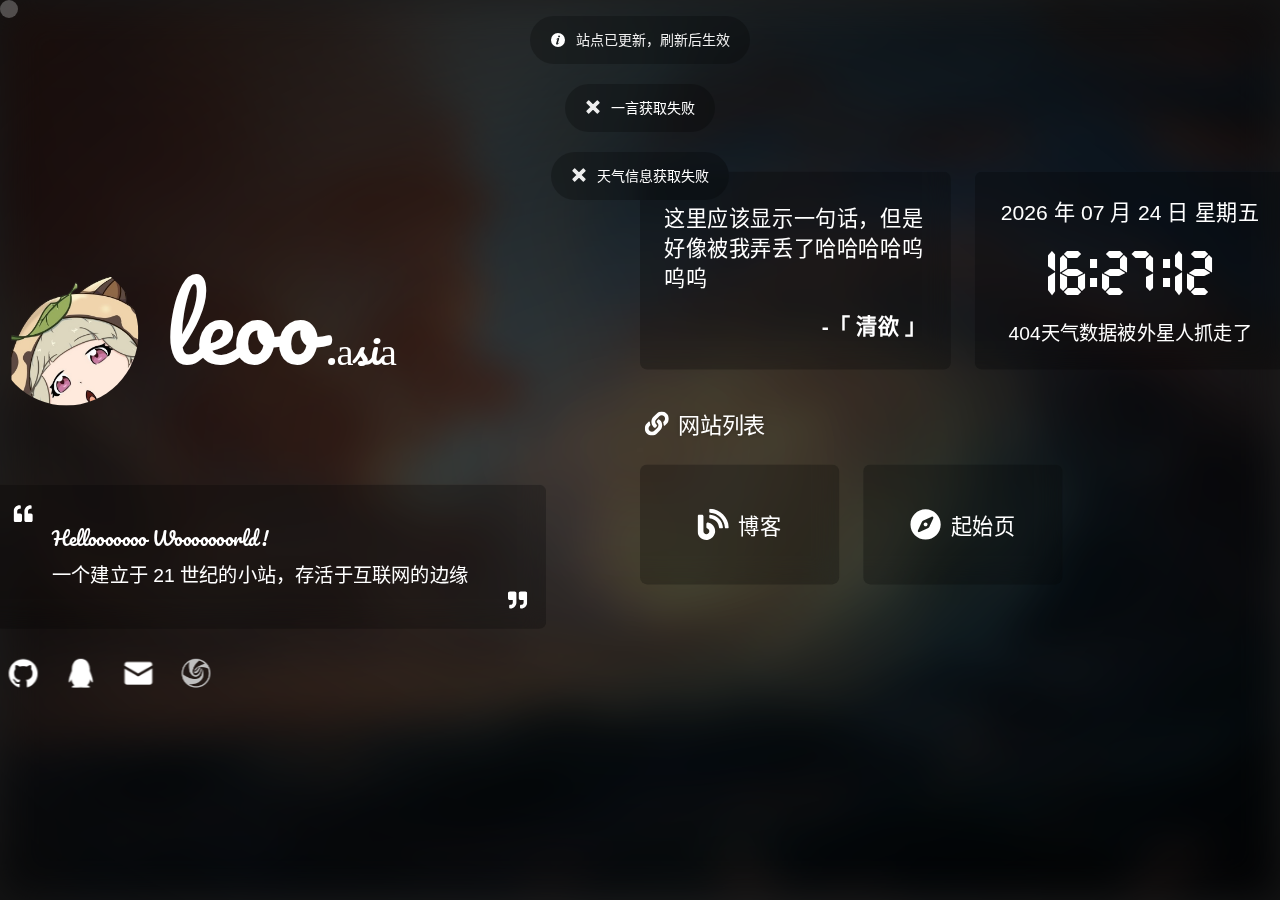
==== index.html @ b909a90b "Add files via upload" ====
<!doctype html>
<html lang="zh-CN">
  <head>
    <meta charset="UTF-8" />
    <meta http-equiv="Access-Control-Allow-Origin" content="*" />
    <!-- <meta http-equiv="Content-Security-Policy" content="upgrade-insecure-requests"> -->
    <meta name="viewport" content="width=device-width, initial-scale=1.0" />
    <link rel="icon" href="/images/icon/favicon.ico" />
    <link rel="apple-touch-icon" href="/images/logo/apple-touch-icon.png" />
    <link rel="bookmark" href="/images/logo/apple-touch-icon.png" />
    <link rel="apple-touch-icon-precomposed" sizes="200x200" href="/images/logo/apple-touch-icon.png" />
    <meta name="description" content="一个默默无闻的主页" />
    <meta name="keywords" content="清欲,个人主页" />
    <meta name="author" content="清欲" />
    <meta name="theme-color" content="#424242" />
    <title>清欲の主页</title>
    <!-- HarmonyOS Sans -->
    <!-- 本站 CDN 已开启防盗链，非本站域名不可访问，请更改链接为下方内容，否则自定义字体将失效 -->
    <link rel="stylesheet" href="https://s1.hdslb.com/bfs/static/jinkela/long/font/regular.css" />
    <!-- <link rel="stylesheet" href="https://cdn.imsyy.top/gh/imsyy/file/font/HarmonyOS_Sans/regular.min.css" /> -->
    <!-- IE Out -->
    <script>
      if (/*@cc_on!@*/ false || (!!window.MSInputMethodContext && !!document.documentMode))
        window.location.href =
          'https://support.dmeng.net/upgrade-your-browser.html?referrer=' +
          encodeURIComponent(window.location.href);
    </script>
    <script type="module" crossorigin src="/assets/index-7f9c494d.js"></script>
    <link rel="stylesheet" href="/assets/index-3b2ad6b4.css">
  <link rel="manifest" href="/manifest.webmanifest"><script id="vite-plugin-pwa:register-sw" src="/registerSW.js"></script></head>

  <body>
    <!-- 主体内容 -->
    <div id="app"></div>
    <!-- noscript -->
    <noscript>
      <div style="text-align: center">请开启 JavaScript</div>
    </noscript>
    
  </body>
</html>
---- assets/index-3b2ad6b4.css ----
@charset "UTF-8";:root{--el-color-white:#ffffff;--el-color-black:#000000;--el-color-primary-rgb:64,158,255;--el-color-success-rgb:103,194,58;--el-color-warning-rgb:230,162,60;--el-color-danger-rgb:245,108,108;--el-color-error-rgb:245,108,108;--el-color-info-rgb:144,147,153;--el-font-size-extra-large:20px;--el-font-size-large:18px;--el-font-size-medium:16px;--el-font-size-base:14px;--el-font-size-small:13px;--el-font-size-extra-small:12px;--el-font-family:"Helvetica Neue",Helvetica,"PingFang SC","Hiragino Sans GB","Microsoft YaHei","微软雅黑",Arial,sans-serif;--el-font-weight-primary:500;--el-font-line-height-primary:24px;--el-index-normal:1;--el-index-top:1000;--el-index-popper:2000;--el-border-radius-base:4px;--el-border-radius-small:2px;--el-border-radius-round:20px;--el-border-radius-circle:100%;--el-transition-duration:.3s;--el-transition-duration-fast:.2s;--el-transition-function-ease-in-out-bezier:cubic-bezier(.645, .045, .355, 1);--el-transition-function-fast-bezier:cubic-bezier(.23, 1, .32, 1);--el-transition-all:all var(--el-transition-duration) var(--el-transition-function-ease-in-out-bezier);--el-transition-fade:opacity var(--el-transition-duration) var(--el-transition-function-fast-bezier);--el-transition-md-fade:transform var(--el-transition-duration) var(--el-transition-function-fast-bezier),opacity var(--el-transition-duration) var(--el-transition-function-fast-bezier);--el-transition-fade-linear:opacity var(--el-transition-duration-fast) linear;--el-transition-border:border-color var(--el-transition-duration-fast) var(--el-transition-function-ease-in-out-bezier);--el-transition-box-shadow:box-shadow var(--el-transition-duration-fast) var(--el-transition-function-ease-in-out-bezier);--el-transition-color:color var(--el-transition-duration-fast) var(--el-transition-function-ease-in-out-bezier);--el-component-size-large:40px;--el-component-size:32px;--el-component-size-small:24px}:root{color-scheme:light;--el-color-white:#ffffff;--el-color-black:#000000;--el-color-primary:#409eff;--el-color-primary-light-3:#79bbff;--el-color-primary-light-5:#a0cfff;--el-color-primary-light-7:#c6e2ff;--el-color-primary-light-8:#d9ecff;--el-color-primary-light-9:#ecf5ff;--el-color-primary-dark-2:#337ecc;--el-color-success:#67c23a;--el-color-success-light-3:#95d475;--el-color-success-light-5:#b3e19d;--el-color-success-light-7:#d1edc4;--el-color-success-light-8:#e1f3d8;--el-color-success-light-9:#f0f9eb;--el-color-success-dark-2:#529b2e;--el-color-warning:#e6a23c;--el-color-warning-light-3:#eebe77;--el-color-warning-light-5:#f3d19e;--el-color-warning-light-7:#f8e3c5;--el-color-warning-light-8:#faecd8;--el-color-warning-light-9:#fdf6ec;--el-color-warning-dark-2:#b88230;--el-color-danger:#f56c6c;--el-color-danger-light-3:#f89898;--el-color-danger-light-5:#fab6b6;--el-color-danger-light-7:#fcd3d3;--el-color-danger-light-8:#fde2e2;--el-color-danger-light-9:#fef0f0;--el-color-danger-dark-2:#c45656;--el-color-error:#f56c6c;--el-color-error-light-3:#f89898;--el-color-error-light-5:#fab6b6;--el-color-error-light-7:#fcd3d3;--el-color-error-light-8:#fde2e2;--el-color-error-light-9:#fef0f0;--el-color-error-dark-2:#c45656;--el-color-info:#909399;--el-color-info-light-3:#b1b3b8;--el-color-info-light-5:#c8c9cc;--el-color-info-light-7:#dedfe0;--el-color-info-light-8:#e9e9eb;--el-color-info-light-9:#f4f4f5;--el-color-info-dark-2:#73767a;--el-bg-color:#ffffff;--el-bg-color-page:#f2f3f5;--el-bg-color-overlay:#ffffff;--el-text-color-primary:#303133;--el-text-color-regular:#606266;--el-text-color-secondary:#909399;--el-text-color-placeholder:#a8abb2;--el-text-color-disabled:#c0c4cc;--el-border-color:#dcdfe6;--el-border-color-light:#e4e7ed;--el-border-color-lighter:#ebeef5;--el-border-color-extra-light:#f2f6fc;--el-border-color-dark:#d4d7de;--el-border-color-darker:#cdd0d6;--el-fill-color:#f0f2f5;--el-fill-color-light:#f5f7fa;--el-fill-color-lighter:#fafafa;--el-fill-color-extra-light:#fafcff;--el-fill-color-dark:#ebedf0;--el-fill-color-darker:#e6e8eb;--el-fill-color-blank:#ffffff;--el-box-shadow:0px 12px 32px 4px rgba(0, 0, 0, .04),0px 8px 20px rgba(0, 0, 0, .08);--el-box-shadow-light:0px 0px 12px rgba(0, 0, 0, .12);--el-box-shadow-lighter:0px 0px 6px rgba(0, 0, 0, .12);--el-box-shadow-dark:0px 16px 48px 16px rgba(0, 0, 0, .08),0px 12px 32px rgba(0, 0, 0, .12),0px 8px 16px -8px rgba(0, 0, 0, .16);--el-disabled-bg-color:var(--el-fill-color-light);--el-disabled-text-color:var(--el-text-color-placeholder);--el-disabled-border-color:var(--el-border-color-light);--el-overlay-color:rgba(0, 0, 0, .8);--el-overlay-color-light:rgba(0, 0, 0, .7);--el-overlay-color-lighter:rgba(0, 0, 0, .5);--el-mask-color:rgba(255, 255, 255, .9);--el-mask-color-extra-light:rgba(255, 255, 255, .3);--el-border-width:1px;--el-border-style:solid;--el-border-color-hover:var(--el-text-color-disabled);--el-border:var(--el-border-width) var(--el-border-style) var(--el-border-color);--el-svg-monochrome-grey:var(--el-border-color)}.el-icon-loading{-webkit-animation:rotating 2s linear infinite;animation:rotating 2s linear infinite}.el-icon--right{margin-left:5px}.el-icon--left{margin-right:5px}@-webkit-keyframes rotating{0%{transform:rotate(0)}to{transform:rotate(360deg)}}@keyframes rotating{0%{transform:rotate(0)}to{transform:rotate(360deg)}}.el-icon{--color:inherit;height:1em;width:1em;line-height:1em;display:inline-flex;justify-content:center;align-items:center;position:relative;fill:currentColor;color:var(--color);font-size:inherit}.el-icon.is-loading{-webkit-animation:rotating 2s linear infinite;animation:rotating 2s linear infinite}.el-icon svg{height:1em;width:1em}.el-badge{--el-badge-bg-color:var(--el-color-danger);--el-badge-radius:10px;--el-badge-font-size:12px;--el-badge-padding:6px;--el-badge-size:18px;position:relative;vertical-align:middle;display:inline-block;width:-webkit-fit-content;width:-moz-fit-content;width:fit-content}.el-badge__content{background-color:var(--el-badge-bg-color);border-radius:var(--el-badge-radius);color:var(--el-color-white);display:inline-flex;justify-content:center;align-items:center;font-size:var(--el-badge-font-size);height:var(--el-badge-size);padding:0 var(--el-badge-padding);white-space:nowrap;border:1px solid var(--el-bg-color)}.el-badge__content.is-fixed{position:absolute;top:0;right:calc(1px + var(--el-badge-size)/ 2);transform:translateY(-50%) translate(100%);z-index:var(--el-index-normal)}.el-badge__content.is-fixed.is-dot{right:5px}.el-badge__content.is-dot{height:8px;width:8px;padding:0;right:0;border-radius:50%}.el-badge__content--primary{background-color:var(--el-color-primary)}.el-badge__content--success{background-color:var(--el-color-success)}.el-badge__content--warning{background-color:var(--el-color-warning)}.el-badge__content--info{background-color:var(--el-color-info)}.el-badge__content--danger{background-color:var(--el-color-danger)}.el-message{--el-message-bg-color:var(--el-color-info-light-9);--el-message-border-color:var(--el-border-color-lighter);--el-message-padding:15px 19px;--el-message-close-size:16px;--el-message-close-icon-color:var(--el-text-color-placeholder);--el-message-close-hover-color:var(--el-text-color-secondary)}.el-message{width:-webkit-fit-content;width:-moz-fit-content;width:fit-content;max-width:calc(100% - 32px);box-sizing:border-box;border-radius:var(--el-border-radius-base);border-width:var(--el-border-width);border-style:var(--el-border-style);border-color:var(--el-message-border-color);position:fixed;left:50%;top:20px;transform:translate(-50%);background-color:var(--el-message-bg-color);transition:opacity var(--el-transition-duration),transform .4s,top .4s;padding:var(--el-message-padding);display:flex;align-items:center}.el-message.is-center{justify-content:center}.el-message.is-closable .el-message__content{padding-right:31px}.el-message p{margin:0}.el-message--success{--el-message-bg-color:var(--el-color-success-light-9);--el-message-border-color:var(--el-color-success-light-8);--el-message-text-color:var(--el-color-success)}.el-message--success .el-message__content{color:var(--el-message-text-color);overflow-wrap:anywhere}.el-message .el-message-icon--success{color:var(--el-message-text-color)}.el-message--info{--el-message-bg-color:var(--el-color-info-light-9);--el-message-border-color:var(--el-color-info-light-8);--el-message-text-color:var(--el-color-info)}.el-message--info .el-message__content{color:var(--el-message-text-color);overflow-wrap:anywhere}.el-message .el-message-icon--info{color:var(--el-message-text-color)}.el-message--warning{--el-message-bg-color:var(--el-color-warning-light-9);--el-message-border-color:var(--el-color-warning-light-8);--el-message-text-color:var(--el-color-warning)}.el-message--warning .el-message__content{color:var(--el-message-text-color);overflow-wrap:anywhere}.el-message .el-message-icon--warning{color:var(--el-message-text-color)}.el-message--error{--el-message-bg-color:var(--el-color-error-light-9);--el-message-border-color:var(--el-color-error-light-8);--el-message-text-color:var(--el-color-error)}.el-message--error .el-message__content{color:var(--el-message-text-color);overflow-wrap:anywhere}.el-message .el-message-icon--error{color:var(--el-message-text-color)}.el-message__icon{margin-right:10px}.el-message .el-message__badge{position:absolute;top:-8px;right:-8px}.el-message__content{padding:0;font-size:14px;line-height:1}.el-message__content:focus{outline-width:0}.el-message .el-message__closeBtn{position:absolute;top:50%;right:19px;transform:translateY(-50%);cursor:pointer;color:var(--el-message-close-icon-color);font-size:var(--el-message-close-size)}.el-message .el-message__closeBtn:focus{outline-width:0}.el-message .el-message__closeBtn:hover{color:var(--el-message-close-hover-color)}.el-message-fade-enter-from,.el-message-fade-leave-to{opacity:0;transform:translate(-50%,-100%)}html,body{width:100%;height:100%;margin:0;padding:0;background-color:#333;overflow:hidden;font-family:HarmonyOS_Regular,sans-serif}*,a,p{margin:0;padding:0;-webkit-user-select:none;user-select:none;text-decoration:none;color:#fff;box-sizing:border-box}*:hover,a:hover,p:hover{transition:.3s}@font-face{font-family:Pacifico-Regular;font-display:swap;src:url(/font/Pacifico-Regular.ttf) format("truetype")}@font-face{font-family:UnidreamLED;font-display:swap;src:url(/font/UnidreamLED.ttf) format("truetype")}#app{position:fixed;top:0;left:0;width:100vw;height:100vh;z-index:0}.cards{border-radius:6px;background-color:#00000040;-webkit-backdrop-filter:blur(10px);backdrop-filter:blur(10px);transform:scale(1);transition:backdrop-filter .3s,transform .3s}.cards:hover{transform:scale(1.01)}.cards:active{transform:scale(.98)}.text-hidden{overflow:hidden;white-space:nowrap;text-overflow:ellipsis}.el-message{--el-message-bg-color: #00000040 !important;--el-message-text-color: #efefef !important;-webkit-backdrop-filter:blur(10px);backdrop-filter:blur(10px);border-radius:25px!important;border-color:transparent!important}.el-message .el-message__badge{display:none}.el-message .el-message__content{white-space:nowrap}.el-progress-bar .el-progress-bar__outer{border-radius:6px;background-color:#00000020}.el-progress-bar .el-progress-bar__outer .el-progress-bar__inner{background-color:#efefef;border-radius:6px;text-align:center;font-family:UnidreamLED}.el-progress-bar .el-progress-bar__outer .el-progress-bar__inner span{color:#564d59;font-size:.9rem}.el-popper.is-dark{background:rgba(255,255,255,.3764705882)!important;border:1px solid transparent!important}.el-card{border-radius:8px!important;border:1px solid transparent!important;background-color:transparent!important}.el-card .el-card__header{font-weight:700;padding:16px 20px!important;background-color:#ffffff30!important;border-bottom:1px solid transparent!important}.el-card .el-card__body{padding:0!important;background-color:#ffffff10!important}.fade-enter-active,.fade-leave-active{transition:opacity .3s ease-in-out}.fade-enter-from,.fade-leave-to{opacity:0}@keyframes fade{0%{opacity:0}to{opacity:1}}@keyframes fade-blur-in{0%{filter:blur(20px) brightness(.3);transform:scale(1.6)}to{filter:blur(0) brightness(1);transform:scale(1.2)}}@keyframes fade-blur-main-in{0%{transform:scale(1.2)}to{transform:scale(1)}}@media (min-width: 910px) and (max-width: 1200px){.sm-hidden{display:none}}#cursor{position:fixed;width:18px;height:18px;background:#fff;border-radius:25px;opacity:.25;z-index:10086;pointer-events:none;transition:.2s ease-in-out;transition-property:background,opacity,transform}#cursor.hidden{opacity:0}#cursor.active{opacity:.5;transform:scale(.5)}::-webkit-scrollbar,scrollbar{width:6px;height:6px;background-color:transparent}::-webkit-scrollbar-thumb,scrollbar-thumb{border-radius:10px;background-color:#eee}.container[data-v-d7fe35e2]{max-width:1200px}@media (max-width: 1380px){.el-radio-group[data-v-d7fe35e2]{justify-content:center!important}}@media (max-width: 1280px){.container[data-v-d7fe35e2]{max-width:1100px}}@media (max-width: 992px){.container[data-v-d7fe35e2]{max-width:900px}}@media (max-width: 720px){.xs-hidden[data-v-d7fe35e2]{display:none}}#loader-wrapper[data-v-d7fe35e2]{position:fixed;top:0;left:0;width:100%;height:100%;z-index:999;overflow:hidden}#loader-wrapper .loader[data-v-d7fe35e2]{width:100%;height:100%;position:absolute;top:0;left:0;display:flex;flex-direction:column;align-items:center;justify-content:center}#loader-wrapper .loader .loader-circle[data-v-d7fe35e2]{width:150px;height:150px;border-radius:50%;border:3px solid transparent;border-top-color:#fff;animation:spin-d7fe35e2 1.8s linear infinite;z-index:2}#loader-wrapper .loader .loader-circle[data-v-d7fe35e2]:before{content:"";position:absolute;top:5px;left:5px;right:5px;bottom:5px;border-radius:50%;border:3px solid transparent;border-top-color:#a4a4a4;animation:spin-reverse-d7fe35e2 .6s linear infinite}#loader-wrapper .loader .loader-circle[data-v-d7fe35e2]:after{content:"";position:absolute;top:15px;left:15px;right:15px;bottom:15px;border-radius:50%;border:3px solid transparent;border-top-color:#d3d3d3;animation:spin-d7fe35e2 1s linear infinite}#loader-wrapper .loader .loader-text[data-v-d7fe35e2]{display:flex;flex-direction:column;align-items:center;color:#fff;z-index:2;margin-top:40px;font-size:24px}#loader-wrapper .loader .loader-text .tip[data-v-d7fe35e2]{margin-top:6px;font-size:18px;opacity:.6}#loader-wrapper .loader-section[data-v-d7fe35e2]{position:fixed;top:0;width:51%;height:100%;background:#333;z-index:1}#loader-wrapper .loader-section.section-left[data-v-d7fe35e2]{left:0}#loader-wrapper .loader-section.section-right[data-v-d7fe35e2]{right:0}#loader-wrapper.loaded[data-v-d7fe35e2]{visibility:hidden;transform:translateY(-100%);transition:transform .3s 1s ease-out,visibility .3s 1s ease-out}#loader-wrapper.loaded .loader .loader-circle[data-v-d7fe35e2],#loader-wrapper.loaded .loader .loader-text[data-v-d7fe35e2]{opacity:0;transition:opacity .3s ease-out}#loader-wrapper.loaded .loader-section.section-left[data-v-d7fe35e2]{transform:translate(-100%);transition:transform .5s .3s cubic-bezier(.645,.045,.355,1)}#loader-wrapper.loaded .loader-section.section-right[data-v-d7fe35e2]{transform:translate(100%);transition:transform .5s .3s cubic-bezier(.645,.045,.355,1)}@keyframes spin-d7fe35e2{0%{transform:rotate(0)}to{transform:rotate(360deg)}}@keyframes spin-reverse-d7fe35e2{0%{transform:rotate(0)}to{transform:rotate(-360deg)}}.container[data-v-03d4b6aa]{max-width:1200px}@media (max-width: 1380px){.el-radio-group[data-v-03d4b6aa]{justify-content:center!important}}@media (max-width: 1280px){.container[data-v-03d4b6aa]{max-width:1100px}}@media (max-width: 992px){.container[data-v-03d4b6aa]{max-width:900px}}@media (max-width: 720px){.xs-hidden[data-v-03d4b6aa]{display:none}}.message .logo[data-v-03d4b6aa]{display:flex;flex-direction:row;align-items:center;animation:fade .5s;max-width:460px}.message .logo .logo-img[data-v-03d4b6aa]{border-radius:50%;width:120px}.message .logo .name[data-v-03d4b6aa]{width:100%;padding-left:22px;transform:translateY(-8px);font-family:Pacifico-Regular}.message .logo .name .bg[data-v-03d4b6aa]{font-size:5rem}.message .logo .name .sm[data-v-03d4b6aa]{margin-left:6px;font-size:2rem}@media (min-width: 720px) and (max-width: 789px){.message .logo .name .sm[data-v-03d4b6aa]{display:none}}@media (max-width: 768px){.message .logo .logo-img[data-v-03d4b6aa]{width:100px}.message .logo .name[data-v-03d4b6aa]{height:128px}.message .logo .name .bg[data-v-03d4b6aa]{font-size:4.5rem}}@media (max-width: 720px){.message .logo[data-v-03d4b6aa]{max-width:100%}}.message .description[data-v-03d4b6aa]{padding:1rem;margin-top:3.5rem;max-width:460px;animation:fade .5s}.message .description .content[data-v-03d4b6aa]{display:flex;justify-content:space-between}.message .description .content .text[data-v-03d4b6aa]{margin:.75rem 1rem;line-height:2rem;margin-right:auto}.message .description .content .text p[data-v-03d4b6aa]:nth-of-type(1){font-family:Pacifico-Regular}.message .description .content .xicon[data-v-03d4b6aa]:nth-of-type(2){align-self:flex-end}@media (max-width: 720px){.message .description[data-v-03d4b6aa]{max-width:100%;pointer-events:none}}@media (max-width: 390px){.message .logo[data-v-03d4b6aa]{flex-direction:column}.message .logo .logo-img[data-v-03d4b6aa]{display:none}.message .logo .name[data-v-03d4b6aa]{margin-left:0;height:auto;transform:none;text-align:center}.message .logo .name .bg[data-v-03d4b6aa]{font-size:3.5rem}.message .logo .name .sm[data-v-03d4b6aa]{font-size:1.4rem}.message .description[data-v-03d4b6aa]{margin-top:2.5rem}}.container[data-v-4c3b376d]{max-width:1200px}@media (max-width: 1380px){.el-radio-group[data-v-4c3b376d]{justify-content:center!important}}@media (max-width: 1280px){.container[data-v-4c3b376d]{max-width:1100px}}@media (max-width: 992px){.container[data-v-4c3b376d]{max-width:900px}}@media (max-width: 720px){.xs-hidden[data-v-4c3b376d]{display:none}}.social[data-v-4c3b376d]{margin-top:1rem;display:flex;align-items:center;justify-content:space-between;max-width:460px;width:100%;height:42px;background-color:transparent;border-radius:6px;-webkit-backdrop-filter:blur(0);backdrop-filter:blur(0);animation:fade .5s;transition:background-color .3s,backdrop-filter .3s}@media (max-width: 840px){.social[data-v-4c3b376d]{max-width:100%;justify-content:center}.social .link[data-v-4c3b376d]{justify-content:space-evenly!important;width:90%}.social .tip[data-v-4c3b376d]{display:none!important}}.social .link[data-v-4c3b376d]{display:flex;align-items:center;justify-content:center}.social .link a[data-v-4c3b376d]{display:inherit}.social .link a .icon[data-v-4c3b376d]{margin:0 12px;transition:transform .3s}.social .link a .icon[data-v-4c3b376d]:hover{transform:scale(1.1)}.social .link a .icon[data-v-4c3b376d]:active{transform:scale(1)}.social .tip[data-v-4c3b376d]{display:none;margin-right:12px;animation:fade .5s}@media (min-width: 768px){.social[data-v-4c3b376d]:hover{background-color:#00000040;-webkit-backdrop-filter:blur(5px);backdrop-filter:blur(5px)}.social:hover .tip[data-v-4c3b376d]{display:block}}.container[data-v-82ebc9a3]{max-width:1200px}@media (max-width: 1380px){.el-radio-group[data-v-82ebc9a3]{justify-content:center!important}}@media (max-width: 1280px){.container[data-v-82ebc9a3]{max-width:1100px}}@media (max-width: 992px){.container[data-v-82ebc9a3]{max-width:900px}}@media (max-width: 720px){.xs-hidden[data-v-82ebc9a3]{display:none}}.left[data-v-82ebc9a3]{width:50%;margin-right:10px;transform:translateY(20px)}.left.hidden[data-v-82ebc9a3]{display:none}@media (max-width: 720px){.left[data-v-82ebc9a3]{margin-right:0;width:100%}}.el-row{display:flex;flex-wrap:wrap;position:relative;box-sizing:border-box}.el-row.is-justify-center{justify-content:center}.el-row.is-justify-end{justify-content:flex-end}.el-row.is-justify-space-between{justify-content:space-between}.el-row.is-justify-space-around{justify-content:space-around}.el-row.is-justify-space-evenly{justify-content:space-evenly}.el-row.is-align-top{align-items:flex-start}.el-row.is-align-middle{align-items:center}.el-row.is-align-bottom{align-items:flex-end}[class*=el-col-]{box-sizing:border-box}[class*=el-col-].is-guttered{display:block;min-height:1px}.el-col-0,.el-col-0.is-guttered{display:none}.el-col-0{max-width:0%;flex:0 0 0%}.el-col-offset-0{margin-left:0}.el-col-pull-0{position:relative;right:0}.el-col-push-0{position:relative;left:0}.el-col-1{max-width:4.1666666667%;flex:0 0 4.1666666667%}.el-col-offset-1{margin-left:4.1666666667%}.el-col-pull-1{position:relative;right:4.1666666667%}.el-col-push-1{position:relative;left:4.1666666667%}.el-col-2{max-width:8.3333333333%;flex:0 0 8.3333333333%}.el-col-offset-2{margin-left:8.3333333333%}.el-col-pull-2{position:relative;right:8.3333333333%}.el-col-push-2{position:relative;left:8.3333333333%}.el-col-3{max-width:12.5%;flex:0 0 12.5%}.el-col-offset-3{margin-left:12.5%}.el-col-pull-3{position:relative;right:12.5%}.el-col-push-3{position:relative;left:12.5%}.el-col-4{max-width:16.6666666667%;flex:0 0 16.6666666667%}.el-col-offset-4{margin-left:16.6666666667%}.el-col-pull-4{position:relative;right:16.6666666667%}.el-col-push-4{position:relative;left:16.6666666667%}.el-col-5{max-width:20.8333333333%;flex:0 0 20.8333333333%}.el-col-offset-5{margin-left:20.8333333333%}.el-col-pull-5{position:relative;right:20.8333333333%}.el-col-push-5{position:relative;left:20.8333333333%}.el-col-6{max-width:25%;flex:0 0 25%}.el-col-offset-6{margin-left:25%}.el-col-pull-6{position:relative;right:25%}.el-col-push-6{position:relative;left:25%}.el-col-7{max-width:29.1666666667%;flex:0 0 29.1666666667%}.el-col-offset-7{margin-left:29.1666666667%}.el-col-pull-7{position:relative;right:29.1666666667%}.el-col-push-7{position:relative;left:29.1666666667%}.el-col-8{max-width:33.3333333333%;flex:0 0 33.3333333333%}.el-col-offset-8{margin-left:33.3333333333%}.el-col-pull-8{position:relative;right:33.3333333333%}.el-col-push-8{position:relative;left:33.3333333333%}.el-col-9{max-width:37.5%;flex:0 0 37.5%}.el-col-offset-9{margin-left:37.5%}.el-col-pull-9{position:relative;right:37.5%}.el-col-push-9{position:relative;left:37.5%}.el-col-10{max-width:41.6666666667%;flex:0 0 41.6666666667%}.el-col-offset-10{margin-left:41.6666666667%}.el-col-pull-10{position:relative;right:41.6666666667%}.el-col-push-10{position:relative;left:41.6666666667%}.el-col-11{max-width:45.8333333333%;flex:0 0 45.8333333333%}.el-col-offset-11{margin-left:45.8333333333%}.el-col-pull-11{position:relative;right:45.8333333333%}.el-col-push-11{position:relative;left:45.8333333333%}.el-col-12{max-width:50%;flex:0 0 50%}.el-col-offset-12{margin-left:50%}.el-col-pull-12{position:relative;right:50%}.el-col-push-12{position:relative;left:50%}.el-col-13{max-width:54.1666666667%;flex:0 0 54.1666666667%}.el-col-offset-13{margin-left:54.1666666667%}.el-col-pull-13{position:relative;right:54.1666666667%}.el-col-push-13{position:relative;left:54.1666666667%}.el-col-14{max-width:58.3333333333%;flex:0 0 58.3333333333%}.el-col-offset-14{margin-left:58.3333333333%}.el-col-pull-14{position:relative;right:58.3333333333%}.el-col-push-14{position:relative;left:58.3333333333%}.el-col-15{max-width:62.5%;flex:0 0 62.5%}.el-col-offset-15{margin-left:62.5%}.el-col-pull-15{position:relative;right:62.5%}.el-col-push-15{position:relative;left:62.5%}.el-col-16{max-width:66.6666666667%;flex:0 0 66.6666666667%}.el-col-offset-16{margin-left:66.6666666667%}.el-col-pull-16{position:relative;right:66.6666666667%}.el-col-push-16{position:relative;left:66.6666666667%}.el-col-17{max-width:70.8333333333%;flex:0 0 70.8333333333%}.el-col-offset-17{margin-left:70.8333333333%}.el-col-pull-17{position:relative;right:70.8333333333%}.el-col-push-17{position:relative;left:70.8333333333%}.el-col-18{max-width:75%;flex:0 0 75%}.el-col-offset-18{margin-left:75%}.el-col-pull-18{position:relative;right:75%}.el-col-push-18{position:relative;left:75%}.el-col-19{max-width:79.1666666667%;flex:0 0 79.1666666667%}.el-col-offset-19{margin-left:79.1666666667%}.el-col-pull-19{position:relative;right:79.1666666667%}.el-col-push-19{position:relative;left:79.1666666667%}.el-col-20{max-width:83.3333333333%;flex:0 0 83.3333333333%}.el-col-offset-20{margin-left:83.3333333333%}.el-col-pull-20{position:relative;right:83.3333333333%}.el-col-push-20{position:relative;left:83.3333333333%}.el-col-21{max-width:87.5%;flex:0 0 87.5%}.el-col-offset-21{margin-left:87.5%}.el-col-pull-21{position:relative;right:87.5%}.el-col-push-21{position:relative;left:87.5%}.el-col-22{max-width:91.6666666667%;flex:0 0 91.6666666667%}.el-col-offset-22{margin-left:91.6666666667%}.el-col-pull-22{position:relative;right:91.6666666667%}.el-col-push-22{position:relative;left:91.6666666667%}.el-col-23{max-width:95.8333333333%;flex:0 0 95.8333333333%}.el-col-offset-23{margin-left:95.8333333333%}.el-col-pull-23{position:relative;right:95.8333333333%}.el-col-push-23{position:relative;left:95.8333333333%}.el-col-24{max-width:100%;flex:0 0 100%}.el-col-offset-24{margin-left:100%}.el-col-pull-24{position:relative;right:100%}.el-col-push-24{position:relative;left:100%}@media only screen and (max-width:768px){.el-col-xs-0,.el-col-xs-0.is-guttered{display:none}.el-col-xs-0{max-width:0%;flex:0 0 0%}.el-col-xs-offset-0{margin-left:0}.el-col-xs-pull-0{position:relative;right:0}.el-col-xs-push-0{position:relative;left:0}.el-col-xs-1{display:block;max-width:4.1666666667%;flex:0 0 4.1666666667%}.el-col-xs-offset-1{margin-left:4.1666666667%}.el-col-xs-pull-1{position:relative;right:4.1666666667%}.el-col-xs-push-1{position:relative;left:4.1666666667%}.el-col-xs-2{display:block;max-width:8.3333333333%;flex:0 0 8.3333333333%}.el-col-xs-offset-2{margin-left:8.3333333333%}.el-col-xs-pull-2{position:relative;right:8.3333333333%}.el-col-xs-push-2{position:relative;left:8.3333333333%}.el-col-xs-3{display:block;max-width:12.5%;flex:0 0 12.5%}.el-col-xs-offset-3{margin-left:12.5%}.el-col-xs-pull-3{position:relative;right:12.5%}.el-col-xs-push-3{position:relative;left:12.5%}.el-col-xs-4{display:block;max-width:16.6666666667%;flex:0 0 16.6666666667%}.el-col-xs-offset-4{margin-left:16.6666666667%}.el-col-xs-pull-4{position:relative;right:16.6666666667%}.el-col-xs-push-4{position:relative;left:16.6666666667%}.el-col-xs-5{display:block;max-width:20.8333333333%;flex:0 0 20.8333333333%}.el-col-xs-offset-5{margin-left:20.8333333333%}.el-col-xs-pull-5{position:relative;right:20.8333333333%}.el-col-xs-push-5{position:relative;left:20.8333333333%}.el-col-xs-6{display:block;max-width:25%;flex:0 0 25%}.el-col-xs-offset-6{margin-left:25%}.el-col-xs-pull-6{position:relative;right:25%}.el-col-xs-push-6{position:relative;left:25%}.el-col-xs-7{display:block;max-width:29.1666666667%;flex:0 0 29.1666666667%}.el-col-xs-offset-7{margin-left:29.1666666667%}.el-col-xs-pull-7{position:relative;right:29.1666666667%}.el-col-xs-push-7{position:relative;left:29.1666666667%}.el-col-xs-8{display:block;max-width:33.3333333333%;flex:0 0 33.3333333333%}.el-col-xs-offset-8{margin-left:33.3333333333%}.el-col-xs-pull-8{position:relative;right:33.3333333333%}.el-col-xs-push-8{position:relative;left:33.3333333333%}.el-col-xs-9{display:block;max-width:37.5%;flex:0 0 37.5%}.el-col-xs-offset-9{margin-left:37.5%}.el-col-xs-pull-9{position:relative;right:37.5%}.el-col-xs-push-9{position:relative;left:37.5%}.el-col-xs-10{display:block;max-width:41.6666666667%;flex:0 0 41.6666666667%}.el-col-xs-offset-10{margin-left:41.6666666667%}.el-col-xs-pull-10{position:relative;right:41.6666666667%}.el-col-xs-push-10{position:relative;left:41.6666666667%}.el-col-xs-11{display:block;max-width:45.8333333333%;flex:0 0 45.8333333333%}.el-col-xs-offset-11{margin-left:45.8333333333%}.el-col-xs-pull-11{position:relative;right:45.8333333333%}.el-col-xs-push-11{position:relative;left:45.8333333333%}.el-col-xs-12{display:block;max-width:50%;flex:0 0 50%}.el-col-xs-offset-12{margin-left:50%}.el-col-xs-pull-12{position:relative;right:50%}.el-col-xs-push-12{position:relative;left:50%}.el-col-xs-13{display:block;max-width:54.1666666667%;flex:0 0 54.1666666667%}.el-col-xs-offset-13{margin-left:54.1666666667%}.el-col-xs-pull-13{position:relative;right:54.1666666667%}.el-col-xs-push-13{position:relative;left:54.1666666667%}.el-col-xs-14{display:block;max-width:58.3333333333%;flex:0 0 58.3333333333%}.el-col-xs-offset-14{margin-left:58.3333333333%}.el-col-xs-pull-14{position:relative;right:58.3333333333%}.el-col-xs-push-14{position:relative;left:58.3333333333%}.el-col-xs-15{display:block;max-width:62.5%;flex:0 0 62.5%}.el-col-xs-offset-15{margin-left:62.5%}.el-col-xs-pull-15{position:relative;right:62.5%}.el-col-xs-push-15{position:relative;left:62.5%}.el-col-xs-16{display:block;max-width:66.6666666667%;flex:0 0 66.6666666667%}.el-col-xs-offset-16{margin-left:66.6666666667%}.el-col-xs-pull-16{position:relative;right:66.6666666667%}.el-col-xs-push-16{position:relative;left:66.6666666667%}.el-col-xs-17{display:block;max-width:70.8333333333%;flex:0 0 70.8333333333%}.el-col-xs-offset-17{margin-left:70.8333333333%}.el-col-xs-pull-17{position:relative;right:70.8333333333%}.el-col-xs-push-17{position:relative;left:70.8333333333%}.el-col-xs-18{display:block;max-width:75%;flex:0 0 75%}.el-col-xs-offset-18{margin-left:75%}.el-col-xs-pull-18{position:relative;right:75%}.el-col-xs-push-18{position:relative;left:75%}.el-col-xs-19{display:block;max-width:79.1666666667%;flex:0 0 79.1666666667%}.el-col-xs-offset-19{margin-left:79.1666666667%}.el-col-xs-pull-19{position:relative;right:79.1666666667%}.el-col-xs-push-19{position:relative;left:79.1666666667%}.el-col-xs-20{display:block;max-width:83.3333333333%;flex:0 0 83.3333333333%}.el-col-xs-offset-20{margin-left:83.3333333333%}.el-col-xs-pull-20{position:relative;right:83.3333333333%}.el-col-xs-push-20{position:relative;left:83.3333333333%}.el-col-xs-21{display:block;max-width:87.5%;flex:0 0 87.5%}.el-col-xs-offset-21{margin-left:87.5%}.el-col-xs-pull-21{position:relative;right:87.5%}.el-col-xs-push-21{position:relative;left:87.5%}.el-col-xs-22{display:block;max-width:91.6666666667%;flex:0 0 91.6666666667%}.el-col-xs-offset-22{margin-left:91.6666666667%}.el-col-xs-pull-22{position:relative;right:91.6666666667%}.el-col-xs-push-22{position:relative;left:91.6666666667%}.el-col-xs-23{display:block;max-width:95.8333333333%;flex:0 0 95.8333333333%}.el-col-xs-offset-23{margin-left:95.8333333333%}.el-col-xs-pull-23{position:relative;right:95.8333333333%}.el-col-xs-push-23{position:relative;left:95.8333333333%}.el-col-xs-24{display:block;max-width:100%;flex:0 0 100%}.el-col-xs-offset-24{margin-left:100%}.el-col-xs-pull-24{position:relative;right:100%}.el-col-xs-push-24{position:relative;left:100%}}@media only screen and (min-width:768px){.el-col-sm-0,.el-col-sm-0.is-guttered{display:none}.el-col-sm-0{max-width:0%;flex:0 0 0%}.el-col-sm-offset-0{margin-left:0}.el-col-sm-pull-0{position:relative;right:0}.el-col-sm-push-0{position:relative;left:0}.el-col-sm-1{display:block;max-width:4.1666666667%;flex:0 0 4.1666666667%}.el-col-sm-offset-1{margin-left:4.1666666667%}.el-col-sm-pull-1{position:relative;right:4.1666666667%}.el-col-sm-push-1{position:relative;left:4.1666666667%}.el-col-sm-2{display:block;max-width:8.3333333333%;flex:0 0 8.3333333333%}.el-col-sm-offset-2{margin-left:8.3333333333%}.el-col-sm-pull-2{position:relative;right:8.3333333333%}.el-col-sm-push-2{position:relative;left:8.3333333333%}.el-col-sm-3{display:block;max-width:12.5%;flex:0 0 12.5%}.el-col-sm-offset-3{margin-left:12.5%}.el-col-sm-pull-3{position:relative;right:12.5%}.el-col-sm-push-3{position:relative;left:12.5%}.el-col-sm-4{display:block;max-width:16.6666666667%;flex:0 0 16.6666666667%}.el-col-sm-offset-4{margin-left:16.6666666667%}.el-col-sm-pull-4{position:relative;right:16.6666666667%}.el-col-sm-push-4{position:relative;left:16.6666666667%}.el-col-sm-5{display:block;max-width:20.8333333333%;flex:0 0 20.8333333333%}.el-col-sm-offset-5{margin-left:20.8333333333%}.el-col-sm-pull-5{position:relative;right:20.8333333333%}.el-col-sm-push-5{position:relative;left:20.8333333333%}.el-col-sm-6{display:block;max-width:25%;flex:0 0 25%}.el-col-sm-offset-6{margin-left:25%}.el-col-sm-pull-6{position:relative;right:25%}.el-col-sm-push-6{position:relative;left:25%}.el-col-sm-7{display:block;max-width:29.1666666667%;flex:0 0 29.1666666667%}.el-col-sm-offset-7{margin-left:29.1666666667%}.el-col-sm-pull-7{position:relative;right:29.1666666667%}.el-col-sm-push-7{position:relative;left:29.1666666667%}.el-col-sm-8{display:block;max-width:33.3333333333%;flex:0 0 33.3333333333%}.el-col-sm-offset-8{margin-left:33.3333333333%}.el-col-sm-pull-8{position:relative;right:33.3333333333%}.el-col-sm-push-8{position:relative;left:33.3333333333%}.el-col-sm-9{display:block;max-width:37.5%;flex:0 0 37.5%}.el-col-sm-offset-9{margin-left:37.5%}.el-col-sm-pull-9{position:relative;right:37.5%}.el-col-sm-push-9{position:relative;left:37.5%}.el-col-sm-10{display:block;max-width:41.6666666667%;flex:0 0 41.6666666667%}.el-col-sm-offset-10{margin-left:41.6666666667%}.el-col-sm-pull-10{position:relative;right:41.6666666667%}.el-col-sm-push-10{position:relative;left:41.6666666667%}.el-col-sm-11{display:block;max-width:45.8333333333%;flex:0 0 45.8333333333%}.el-col-sm-offset-11{margin-left:45.8333333333%}.el-col-sm-pull-11{position:relative;right:45.8333333333%}.el-col-sm-push-11{position:relative;left:45.8333333333%}.el-col-sm-12{display:block;max-width:50%;flex:0 0 50%}.el-col-sm-offset-12{margin-left:50%}.el-col-sm-pull-12{position:relative;right:50%}.el-col-sm-push-12{position:relative;left:50%}.el-col-sm-13{display:block;max-width:54.1666666667%;flex:0 0 54.1666666667%}.el-col-sm-offset-13{margin-left:54.1666666667%}.el-col-sm-pull-13{position:relative;right:54.1666666667%}.el-col-sm-push-13{position:relative;left:54.1666666667%}.el-col-sm-14{display:block;max-width:58.3333333333%;flex:0 0 58.3333333333%}.el-col-sm-offset-14{margin-left:58.3333333333%}.el-col-sm-pull-14{position:relative;right:58.3333333333%}.el-col-sm-push-14{position:relative;left:58.3333333333%}.el-col-sm-15{display:block;max-width:62.5%;flex:0 0 62.5%}.el-col-sm-offset-15{margin-left:62.5%}.el-col-sm-pull-15{position:relative;right:62.5%}.el-col-sm-push-15{position:relative;left:62.5%}.el-col-sm-16{display:block;max-width:66.6666666667%;flex:0 0 66.6666666667%}.el-col-sm-offset-16{margin-left:66.6666666667%}.el-col-sm-pull-16{position:relative;right:66.6666666667%}.el-col-sm-push-16{position:relative;left:66.6666666667%}.el-col-sm-17{display:block;max-width:70.8333333333%;flex:0 0 70.8333333333%}.el-col-sm-offset-17{margin-left:70.8333333333%}.el-col-sm-pull-17{position:relative;right:70.8333333333%}.el-col-sm-push-17{position:relative;left:70.8333333333%}.el-col-sm-18{display:block;max-width:75%;flex:0 0 75%}.el-col-sm-offset-18{margin-left:75%}.el-col-sm-pull-18{position:relative;right:75%}.el-col-sm-push-18{position:relative;left:75%}.el-col-sm-19{display:block;max-width:79.1666666667%;flex:0 0 79.1666666667%}.el-col-sm-offset-19{margin-left:79.1666666667%}.el-col-sm-pull-19{position:relative;right:79.1666666667%}.el-col-sm-push-19{position:relative;left:79.1666666667%}.el-col-sm-20{display:block;max-width:83.3333333333%;flex:0 0 83.3333333333%}.el-col-sm-offset-20{margin-left:83.3333333333%}.el-col-sm-pull-20{position:relative;right:83.3333333333%}.el-col-sm-push-20{position:relative;left:83.3333333333%}.el-col-sm-21{display:block;max-width:87.5%;flex:0 0 87.5%}.el-col-sm-offset-21{margin-left:87.5%}.el-col-sm-pull-21{position:relative;right:87.5%}.el-col-sm-push-21{position:relative;left:87.5%}.el-col-sm-22{display:block;max-width:91.6666666667%;flex:0 0 91.6666666667%}.el-col-sm-offset-22{margin-left:91.6666666667%}.el-col-sm-pull-22{position:relative;right:91.6666666667%}.el-col-sm-push-22{position:relative;left:91.6666666667%}.el-col-sm-23{display:block;max-width:95.8333333333%;flex:0 0 95.8333333333%}.el-col-sm-offset-23{margin-left:95.8333333333%}.el-col-sm-pull-23{position:relative;right:95.8333333333%}.el-col-sm-push-23{position:relative;left:95.8333333333%}.el-col-sm-24{display:block;max-width:100%;flex:0 0 100%}.el-col-sm-offset-24{margin-left:100%}.el-col-sm-pull-24{position:relative;right:100%}.el-col-sm-push-24{position:relative;left:100%}}@media only screen and (min-width:992px){.el-col-md-0,.el-col-md-0.is-guttered{display:none}.el-col-md-0{max-width:0%;flex:0 0 0%}.el-col-md-offset-0{margin-left:0}.el-col-md-pull-0{position:relative;right:0}.el-col-md-push-0{position:relative;left:0}.el-col-md-1{display:block;max-width:4.1666666667%;flex:0 0 4.1666666667%}.el-col-md-offset-1{margin-left:4.1666666667%}.el-col-md-pull-1{position:relative;right:4.1666666667%}.el-col-md-push-1{position:relative;left:4.1666666667%}.el-col-md-2{display:block;max-width:8.3333333333%;flex:0 0 8.3333333333%}.el-col-md-offset-2{margin-left:8.3333333333%}.el-col-md-pull-2{position:relative;right:8.3333333333%}.el-col-md-push-2{position:relative;left:8.3333333333%}.el-col-md-3{display:block;max-width:12.5%;flex:0 0 12.5%}.el-col-md-offset-3{margin-left:12.5%}.el-col-md-pull-3{position:relative;right:12.5%}.el-col-md-push-3{position:relative;left:12.5%}.el-col-md-4{display:block;max-width:16.6666666667%;flex:0 0 16.6666666667%}.el-col-md-offset-4{margin-left:16.6666666667%}.el-col-md-pull-4{position:relative;right:16.6666666667%}.el-col-md-push-4{position:relative;left:16.6666666667%}.el-col-md-5{display:block;max-width:20.8333333333%;flex:0 0 20.8333333333%}.el-col-md-offset-5{margin-left:20.8333333333%}.el-col-md-pull-5{position:relative;right:20.8333333333%}.el-col-md-push-5{position:relative;left:20.8333333333%}.el-col-md-6{display:block;max-width:25%;flex:0 0 25%}.el-col-md-offset-6{margin-left:25%}.el-col-md-pull-6{position:relative;right:25%}.el-col-md-push-6{position:relative;left:25%}.el-col-md-7{display:block;max-width:29.1666666667%;flex:0 0 29.1666666667%}.el-col-md-offset-7{margin-left:29.1666666667%}.el-col-md-pull-7{position:relative;right:29.1666666667%}.el-col-md-push-7{position:relative;left:29.1666666667%}.el-col-md-8{display:block;max-width:33.3333333333%;flex:0 0 33.3333333333%}.el-col-md-offset-8{margin-left:33.3333333333%}.el-col-md-pull-8{position:relative;right:33.3333333333%}.el-col-md-push-8{position:relative;left:33.3333333333%}.el-col-md-9{display:block;max-width:37.5%;flex:0 0 37.5%}.el-col-md-offset-9{margin-left:37.5%}.el-col-md-pull-9{position:relative;right:37.5%}.el-col-md-push-9{position:relative;left:37.5%}.el-col-md-10{display:block;max-width:41.6666666667%;flex:0 0 41.6666666667%}.el-col-md-offset-10{margin-left:41.6666666667%}.el-col-md-pull-10{position:relative;right:41.6666666667%}.el-col-md-push-10{position:relative;left:41.6666666667%}.el-col-md-11{display:block;max-width:45.8333333333%;flex:0 0 45.8333333333%}.el-col-md-offset-11{margin-left:45.8333333333%}.el-col-md-pull-11{position:relative;right:45.8333333333%}.el-col-md-push-11{position:relative;left:45.8333333333%}.el-col-md-12{display:block;max-width:50%;flex:0 0 50%}.el-col-md-offset-12{margin-left:50%}.el-col-md-pull-12{position:relative;right:50%}.el-col-md-push-12{position:relative;left:50%}.el-col-md-13{display:block;max-width:54.1666666667%;flex:0 0 54.1666666667%}.el-col-md-offset-13{margin-left:54.1666666667%}.el-col-md-pull-13{position:relative;right:54.1666666667%}.el-col-md-push-13{position:relative;left:54.1666666667%}.el-col-md-14{display:block;max-width:58.3333333333%;flex:0 0 58.3333333333%}.el-col-md-offset-14{margin-left:58.3333333333%}.el-col-md-pull-14{position:relative;right:58.3333333333%}.el-col-md-push-14{position:relative;left:58.3333333333%}.el-col-md-15{display:block;max-width:62.5%;flex:0 0 62.5%}.el-col-md-offset-15{margin-left:62.5%}.el-col-md-pull-15{position:relative;right:62.5%}.el-col-md-push-15{position:relative;left:62.5%}.el-col-md-16{display:block;max-width:66.6666666667%;flex:0 0 66.6666666667%}.el-col-md-offset-16{margin-left:66.6666666667%}.el-col-md-pull-16{position:relative;right:66.6666666667%}.el-col-md-push-16{position:relative;left:66.6666666667%}.el-col-md-17{display:block;max-width:70.8333333333%;flex:0 0 70.8333333333%}.el-col-md-offset-17{margin-left:70.8333333333%}.el-col-md-pull-17{position:relative;right:70.8333333333%}.el-col-md-push-17{position:relative;left:70.8333333333%}.el-col-md-18{display:block;max-width:75%;flex:0 0 75%}.el-col-md-offset-18{margin-left:75%}.el-col-md-pull-18{position:relative;right:75%}.el-col-md-push-18{position:relative;left:75%}.el-col-md-19{display:block;max-width:79.1666666667%;flex:0 0 79.1666666667%}.el-col-md-offset-19{margin-left:79.1666666667%}.el-col-md-pull-19{position:relative;right:79.1666666667%}.el-col-md-push-19{position:relative;left:79.1666666667%}.el-col-md-20{display:block;max-width:83.3333333333%;flex:0 0 83.3333333333%}.el-col-md-offset-20{margin-left:83.3333333333%}.el-col-md-pull-20{position:relative;right:83.3333333333%}.el-col-md-push-20{position:relative;left:83.3333333333%}.el-col-md-21{display:block;max-width:87.5%;flex:0 0 87.5%}.el-col-md-offset-21{margin-left:87.5%}.el-col-md-pull-21{position:relative;right:87.5%}.el-col-md-push-21{position:relative;left:87.5%}.el-col-md-22{display:block;max-width:91.6666666667%;flex:0 0 91.6666666667%}.el-col-md-offset-22{margin-left:91.6666666667%}.el-col-md-pull-22{position:relative;right:91.6666666667%}.el-col-md-push-22{position:relative;left:91.6666666667%}.el-col-md-23{display:block;max-width:95.8333333333%;flex:0 0 95.8333333333%}.el-col-md-offset-23{margin-left:95.8333333333%}.el-col-md-pull-23{position:relative;right:95.8333333333%}.el-col-md-push-23{position:relative;left:95.8333333333%}.el-col-md-24{display:block;max-width:100%;flex:0 0 100%}.el-col-md-offset-24{margin-left:100%}.el-col-md-pull-24{position:relative;right:100%}.el-col-md-push-24{position:relative;left:100%}}@media only screen and (min-width:1200px){.el-col-lg-0,.el-col-lg-0.is-guttered{display:none}.el-col-lg-0{max-width:0%;flex:0 0 0%}.el-col-lg-offset-0{margin-left:0}.el-col-lg-pull-0{position:relative;right:0}.el-col-lg-push-0{position:relative;left:0}.el-col-lg-1{display:block;max-width:4.1666666667%;flex:0 0 4.1666666667%}.el-col-lg-offset-1{margin-left:4.1666666667%}.el-col-lg-pull-1{position:relative;right:4.1666666667%}.el-col-lg-push-1{position:relative;left:4.1666666667%}.el-col-lg-2{display:block;max-width:8.3333333333%;flex:0 0 8.3333333333%}.el-col-lg-offset-2{margin-left:8.3333333333%}.el-col-lg-pull-2{position:relative;right:8.3333333333%}.el-col-lg-push-2{position:relative;left:8.3333333333%}.el-col-lg-3{display:block;max-width:12.5%;flex:0 0 12.5%}.el-col-lg-offset-3{margin-left:12.5%}.el-col-lg-pull-3{position:relative;right:12.5%}.el-col-lg-push-3{position:relative;left:12.5%}.el-col-lg-4{display:block;max-width:16.6666666667%;flex:0 0 16.6666666667%}.el-col-lg-offset-4{margin-left:16.6666666667%}.el-col-lg-pull-4{position:relative;right:16.6666666667%}.el-col-lg-push-4{position:relative;left:16.6666666667%}.el-col-lg-5{display:block;max-width:20.8333333333%;flex:0 0 20.8333333333%}.el-col-lg-offset-5{margin-left:20.8333333333%}.el-col-lg-pull-5{position:relative;right:20.8333333333%}.el-col-lg-push-5{position:relative;left:20.8333333333%}.el-col-lg-6{display:block;max-width:25%;flex:0 0 25%}.el-col-lg-offset-6{margin-left:25%}.el-col-lg-pull-6{position:relative;right:25%}.el-col-lg-push-6{position:relative;left:25%}.el-col-lg-7{display:block;max-width:29.1666666667%;flex:0 0 29.1666666667%}.el-col-lg-offset-7{margin-left:29.1666666667%}.el-col-lg-pull-7{position:relative;right:29.1666666667%}.el-col-lg-push-7{position:relative;left:29.1666666667%}.el-col-lg-8{display:block;max-width:33.3333333333%;flex:0 0 33.3333333333%}.el-col-lg-offset-8{margin-left:33.3333333333%}.el-col-lg-pull-8{position:relative;right:33.3333333333%}.el-col-lg-push-8{position:relative;left:33.3333333333%}.el-col-lg-9{display:block;max-width:37.5%;flex:0 0 37.5%}.el-col-lg-offset-9{margin-left:37.5%}.el-col-lg-pull-9{position:relative;right:37.5%}.el-col-lg-push-9{position:relative;left:37.5%}.el-col-lg-10{display:block;max-width:41.6666666667%;flex:0 0 41.6666666667%}.el-col-lg-offset-10{margin-left:41.6666666667%}.el-col-lg-pull-10{position:relative;right:41.6666666667%}.el-col-lg-push-10{position:relative;left:41.6666666667%}.el-col-lg-11{display:block;max-width:45.8333333333%;flex:0 0 45.8333333333%}.el-col-lg-offset-11{margin-left:45.8333333333%}.el-col-lg-pull-11{position:relative;right:45.8333333333%}.el-col-lg-push-11{position:relative;left:45.8333333333%}.el-col-lg-12{display:block;max-width:50%;flex:0 0 50%}.el-col-lg-offset-12{margin-left:50%}.el-col-lg-pull-12{position:relative;right:50%}.el-col-lg-push-12{position:relative;left:50%}.el-col-lg-13{display:block;max-width:54.1666666667%;flex:0 0 54.1666666667%}.el-col-lg-offset-13{margin-left:54.1666666667%}.el-col-lg-pull-13{position:relative;right:54.1666666667%}.el-col-lg-push-13{position:relative;left:54.1666666667%}.el-col-lg-14{display:block;max-width:58.3333333333%;flex:0 0 58.3333333333%}.el-col-lg-offset-14{margin-left:58.3333333333%}.el-col-lg-pull-14{position:relative;right:58.3333333333%}.el-col-lg-push-14{position:relative;left:58.3333333333%}.el-col-lg-15{display:block;max-width:62.5%;flex:0 0 62.5%}.el-col-lg-offset-15{margin-left:62.5%}.el-col-lg-pull-15{position:relative;right:62.5%}.el-col-lg-push-15{position:relative;left:62.5%}.el-col-lg-16{display:block;max-width:66.6666666667%;flex:0 0 66.6666666667%}.el-col-lg-offset-16{margin-left:66.6666666667%}.el-col-lg-pull-16{position:relative;right:66.6666666667%}.el-col-lg-push-16{position:relative;left:66.6666666667%}.el-col-lg-17{display:block;max-width:70.8333333333%;flex:0 0 70.8333333333%}.el-col-lg-offset-17{margin-left:70.8333333333%}.el-col-lg-pull-17{position:relative;right:70.8333333333%}.el-col-lg-push-17{position:relative;left:70.8333333333%}.el-col-lg-18{display:block;max-width:75%;flex:0 0 75%}.el-col-lg-offset-18{margin-left:75%}.el-col-lg-pull-18{position:relative;right:75%}.el-col-lg-push-18{position:relative;left:75%}.el-col-lg-19{display:block;max-width:79.1666666667%;flex:0 0 79.1666666667%}.el-col-lg-offset-19{margin-left:79.1666666667%}.el-col-lg-pull-19{position:relative;right:79.1666666667%}.el-col-lg-push-19{position:relative;left:79.1666666667%}.el-col-lg-20{display:block;max-width:83.3333333333%;flex:0 0 83.3333333333%}.el-col-lg-offset-20{margin-left:83.3333333333%}.el-col-lg-pull-20{position:relative;right:83.3333333333%}.el-col-lg-push-20{position:relative;left:83.3333333333%}.el-col-lg-21{display:block;max-width:87.5%;flex:0 0 87.5%}.el-col-lg-offset-21{margin-left:87.5%}.el-col-lg-pull-21{position:relative;right:87.5%}.el-col-lg-push-21{position:relative;left:87.5%}.el-col-lg-22{display:block;max-width:91.6666666667%;flex:0 0 91.6666666667%}.el-col-lg-offset-22{margin-left:91.6666666667%}.el-col-lg-pull-22{position:relative;right:91.6666666667%}.el-col-lg-push-22{position:relative;left:91.6666666667%}.el-col-lg-23{display:block;max-width:95.8333333333%;flex:0 0 95.8333333333%}.el-col-lg-offset-23{margin-left:95.8333333333%}.el-col-lg-pull-23{position:relative;right:95.8333333333%}.el-col-lg-push-23{position:relative;left:95.8333333333%}.el-col-lg-24{display:block;max-width:100%;flex:0 0 100%}.el-col-lg-offset-24{margin-left:100%}.el-col-lg-pull-24{position:relative;right:100%}.el-col-lg-push-24{position:relative;left:100%}}@media only screen and (min-width:1920px){.el-col-xl-0,.el-col-xl-0.is-guttered{display:none}.el-col-xl-0{max-width:0%;flex:0 0 0%}.el-col-xl-offset-0{margin-left:0}.el-col-xl-pull-0{position:relative;right:0}.el-col-xl-push-0{position:relative;left:0}.el-col-xl-1{display:block;max-width:4.1666666667%;flex:0 0 4.1666666667%}.el-col-xl-offset-1{margin-left:4.1666666667%}.el-col-xl-pull-1{position:relative;right:4.1666666667%}.el-col-xl-push-1{position:relative;left:4.1666666667%}.el-col-xl-2{display:block;max-width:8.3333333333%;flex:0 0 8.3333333333%}.el-col-xl-offset-2{margin-left:8.3333333333%}.el-col-xl-pull-2{position:relative;right:8.3333333333%}.el-col-xl-push-2{position:relative;left:8.3333333333%}.el-col-xl-3{display:block;max-width:12.5%;flex:0 0 12.5%}.el-col-xl-offset-3{margin-left:12.5%}.el-col-xl-pull-3{position:relative;right:12.5%}.el-col-xl-push-3{position:relative;left:12.5%}.el-col-xl-4{display:block;max-width:16.6666666667%;flex:0 0 16.6666666667%}.el-col-xl-offset-4{margin-left:16.6666666667%}.el-col-xl-pull-4{position:relative;right:16.6666666667%}.el-col-xl-push-4{position:relative;left:16.6666666667%}.el-col-xl-5{display:block;max-width:20.8333333333%;flex:0 0 20.8333333333%}.el-col-xl-offset-5{margin-left:20.8333333333%}.el-col-xl-pull-5{position:relative;right:20.8333333333%}.el-col-xl-push-5{position:relative;left:20.8333333333%}.el-col-xl-6{display:block;max-width:25%;flex:0 0 25%}.el-col-xl-offset-6{margin-left:25%}.el-col-xl-pull-6{position:relative;right:25%}.el-col-xl-push-6{position:relative;left:25%}.el-col-xl-7{display:block;max-width:29.1666666667%;flex:0 0 29.1666666667%}.el-col-xl-offset-7{margin-left:29.1666666667%}.el-col-xl-pull-7{position:relative;right:29.1666666667%}.el-col-xl-push-7{position:relative;left:29.1666666667%}.el-col-xl-8{display:block;max-width:33.3333333333%;flex:0 0 33.3333333333%}.el-col-xl-offset-8{margin-left:33.3333333333%}.el-col-xl-pull-8{position:relative;right:33.3333333333%}.el-col-xl-push-8{position:relative;left:33.3333333333%}.el-col-xl-9{display:block;max-width:37.5%;flex:0 0 37.5%}.el-col-xl-offset-9{margin-left:37.5%}.el-col-xl-pull-9{position:relative;right:37.5%}.el-col-xl-push-9{position:relative;left:37.5%}.el-col-xl-10{display:block;max-width:41.6666666667%;flex:0 0 41.6666666667%}.el-col-xl-offset-10{margin-left:41.6666666667%}.el-col-xl-pull-10{position:relative;right:41.6666666667%}.el-col-xl-push-10{position:relative;left:41.6666666667%}.el-col-xl-11{display:block;max-width:45.8333333333%;flex:0 0 45.8333333333%}.el-col-xl-offset-11{margin-left:45.8333333333%}.el-col-xl-pull-11{position:relative;right:45.8333333333%}.el-col-xl-push-11{position:relative;left:45.8333333333%}.el-col-xl-12{display:block;max-width:50%;flex:0 0 50%}.el-col-xl-offset-12{margin-left:50%}.el-col-xl-pull-12{position:relative;right:50%}.el-col-xl-push-12{position:relative;left:50%}.el-col-xl-13{display:block;max-width:54.1666666667%;flex:0 0 54.1666666667%}.el-col-xl-offset-13{margin-left:54.1666666667%}.el-col-xl-pull-13{position:relative;right:54.1666666667%}.el-col-xl-push-13{position:relative;left:54.1666666667%}.el-col-xl-14{display:block;max-width:58.3333333333%;flex:0 0 58.3333333333%}.el-col-xl-offset-14{margin-left:58.3333333333%}.el-col-xl-pull-14{position:relative;right:58.3333333333%}.el-col-xl-push-14{position:relative;left:58.3333333333%}.el-col-xl-15{display:block;max-width:62.5%;flex:0 0 62.5%}.el-col-xl-offset-15{margin-left:62.5%}.el-col-xl-pull-15{position:relative;right:62.5%}.el-col-xl-push-15{position:relative;left:62.5%}.el-col-xl-16{display:block;max-width:66.6666666667%;flex:0 0 66.6666666667%}.el-col-xl-offset-16{margin-left:66.6666666667%}.el-col-xl-pull-16{position:relative;right:66.6666666667%}.el-col-xl-push-16{position:relative;left:66.6666666667%}.el-col-xl-17{display:block;max-width:70.8333333333%;flex:0 0 70.8333333333%}.el-col-xl-offset-17{margin-left:70.8333333333%}.el-col-xl-pull-17{position:relative;right:70.8333333333%}.el-col-xl-push-17{position:relative;left:70.8333333333%}.el-col-xl-18{display:block;max-width:75%;flex:0 0 75%}.el-col-xl-offset-18{margin-left:75%}.el-col-xl-pull-18{position:relative;right:75%}.el-col-xl-push-18{position:relative;left:75%}.el-col-xl-19{display:block;max-width:79.1666666667%;flex:0 0 79.1666666667%}.el-col-xl-offset-19{margin-left:79.1666666667%}.el-col-xl-pull-19{position:relative;right:79.1666666667%}.el-col-xl-push-19{position:relative;left:79.1666666667%}.el-col-xl-20{display:block;max-width:83.3333333333%;flex:0 0 83.3333333333%}.el-col-xl-offset-20{margin-left:83.3333333333%}.el-col-xl-pull-20{position:relative;right:83.3333333333%}.el-col-xl-push-20{position:relative;left:83.3333333333%}.el-col-xl-21{display:block;max-width:87.5%;flex:0 0 87.5%}.el-col-xl-offset-21{margin-left:87.5%}.el-col-xl-pull-21{position:relative;right:87.5%}.el-col-xl-push-21{position:relative;left:87.5%}.el-col-xl-22{display:block;max-width:91.6666666667%;flex:0 0 91.6666666667%}.el-col-xl-offset-22{margin-left:91.6666666667%}.el-col-xl-pull-22{position:relative;right:91.6666666667%}.el-col-xl-push-22{position:relative;left:91.6666666667%}.el-col-xl-23{display:block;max-width:95.8333333333%;flex:0 0 95.8333333333%}.el-col-xl-offset-23{margin-left:95.8333333333%}.el-col-xl-pull-23{position:relative;right:95.8333333333%}.el-col-xl-push-23{position:relative;left:95.8333333333%}.el-col-xl-24{display:block;max-width:100%;flex:0 0 100%}.el-col-xl-offset-24{margin-left:100%}.el-col-xl-pull-24{position:relative;right:100%}.el-col-xl-push-24{position:relative;left:100%}}.el-slider{--el-slider-main-bg-color:var(--el-color-primary);--el-slider-runway-bg-color:var(--el-border-color-light);--el-slider-stop-bg-color:var(--el-color-white);--el-slider-disabled-color:var(--el-text-color-placeholder);--el-slider-border-radius:3px;--el-slider-height:6px;--el-slider-button-size:20px;--el-slider-button-wrapper-size:36px;--el-slider-button-wrapper-offset:-15px}.el-slider{width:100%;height:32px;display:flex;align-items:center}.el-slider__runway{flex:1;height:var(--el-slider-height);background-color:var(--el-slider-runway-bg-color);border-radius:var(--el-slider-border-radius);position:relative;cursor:pointer}.el-slider__runway.show-input{margin-right:30px;width:auto}.el-slider__runway.is-disabled{cursor:default}.el-slider__runway.is-disabled .el-slider__bar{background-color:var(--el-slider-disabled-color)}.el-slider__runway.is-disabled .el-slider__button{border-color:var(--el-slider-disabled-color)}.el-slider__runway.is-disabled .el-slider__button-wrapper.hover,.el-slider__runway.is-disabled .el-slider__button-wrapper:hover,.el-slider__runway.is-disabled .el-slider__button-wrapper.dragging{cursor:not-allowed}.el-slider__runway.is-disabled .el-slider__button.dragging,.el-slider__runway.is-disabled .el-slider__button.hover,.el-slider__runway.is-disabled .el-slider__button:hover{transform:scale(1)}.el-slider__runway.is-disabled .el-slider__button.hover,.el-slider__runway.is-disabled .el-slider__button:hover,.el-slider__runway.is-disabled .el-slider__button.dragging{cursor:not-allowed}.el-slider__input{flex-shrink:0;width:130px}.el-slider__bar{height:var(--el-slider-height);background-color:var(--el-slider-main-bg-color);border-top-left-radius:var(--el-slider-border-radius);border-bottom-left-radius:var(--el-slider-border-radius);position:absolute}.el-slider__button-wrapper{height:var(--el-slider-button-wrapper-size);width:var(--el-slider-button-wrapper-size);position:absolute;z-index:1;top:var(--el-slider-button-wrapper-offset);transform:translate(-50%);background-color:transparent;text-align:center;-webkit-user-select:none;-moz-user-select:none;-ms-user-select:none;user-select:none;line-height:normal;outline:0}.el-slider__button-wrapper:after{display:inline-block;content:"";height:100%;vertical-align:middle}.el-slider__button-wrapper.hover,.el-slider__button-wrapper:hover{cursor:-webkit-grab;cursor:grab}.el-slider__button-wrapper.dragging{cursor:-webkit-grabbing;cursor:grabbing}.el-slider__button{display:inline-block;width:var(--el-slider-button-size);height:var(--el-slider-button-size);vertical-align:middle;border:solid 2px var(--el-slider-main-bg-color);background-color:var(--el-color-white);border-radius:50%;box-sizing:border-box;transition:var(--el-transition-duration-fast);-webkit-user-select:none;-moz-user-select:none;-ms-user-select:none;user-select:none}.el-slider__button.dragging,.el-slider__button.hover,.el-slider__button:hover{transform:scale(1.2)}.el-slider__button.hover,.el-slider__button:hover{cursor:-webkit-grab;cursor:grab}.el-slider__button.dragging{cursor:-webkit-grabbing;cursor:grabbing}.el-slider__stop{position:absolute;height:var(--el-slider-height);width:var(--el-slider-height);border-radius:var(--el-border-radius-circle);background-color:var(--el-slider-stop-bg-color);transform:translate(-50%)}.el-slider__marks{top:0;left:12px;width:18px;height:100%}.el-slider__marks-text{position:absolute;transform:translate(-50%);font-size:14px;color:var(--el-color-info);margin-top:15px;white-space:pre}.el-slider.is-vertical{position:relative;display:inline-flex;width:auto;height:100%;flex:0}.el-slider.is-vertical .el-slider__runway{width:var(--el-slider-height);height:100%;margin:0 16px}.el-slider.is-vertical .el-slider__bar{width:var(--el-slider-height);height:auto;border-radius:0 0 3px 3px}.el-slider.is-vertical .el-slider__button-wrapper{top:auto;left:var(--el-slider-button-wrapper-offset);transform:translateY(50%)}.el-slider.is-vertical .el-slider__stop{transform:translateY(50%)}.el-slider.is-vertical .el-slider__marks-text{margin-top:0;left:15px;transform:translateY(50%)}.el-slider--large{height:40px}.el-slider--small{height:24px}.el-input-number{position:relative;display:inline-flex;width:150px;line-height:30px}.el-input-number .el-input__wrapper{padding-left:42px;padding-right:42px}.el-input-number .el-input__inner{-webkit-appearance:none;-moz-appearance:textfield;text-align:center;line-height:1}.el-input-number .el-input__inner::-webkit-inner-spin-button,.el-input-number .el-input__inner::-webkit-outer-spin-button{margin:0;-webkit-appearance:none}.el-input-number__decrease,.el-input-number__increase{display:flex;justify-content:center;align-items:center;height:auto;position:absolute;z-index:1;top:1px;bottom:1px;width:32px;background:var(--el-fill-color-light);color:var(--el-text-color-regular);cursor:pointer;font-size:13px;-webkit-user-select:none;-moz-user-select:none;-ms-user-select:none;user-select:none}.el-input-number__decrease:hover,.el-input-number__increase:hover{color:var(--el-color-primary)}.el-input-number__decrease:hover~.el-input:not(.is-disabled) .el-input__wrapper,.el-input-number__increase:hover~.el-input:not(.is-disabled) .el-input__wrapper{box-shadow:0 0 0 1px var(--el-input-focus-border-color,var(--el-color-primary)) inset}.el-input-number__decrease.is-disabled,.el-input-number__increase.is-disabled{color:var(--el-disabled-text-color);cursor:not-allowed}.el-input-number__increase{right:1px;border-radius:0 var(--el-border-radius-base) var(--el-border-radius-base) 0;border-left:var(--el-border)}.el-input-number__decrease{left:1px;border-radius:var(--el-border-radius-base) 0 0 var(--el-border-radius-base);border-right:var(--el-border)}.el-input-number.is-disabled .el-input-number__decrease,.el-input-number.is-disabled .el-input-number__increase{border-color:var(--el-disabled-border-color);color:var(--el-disabled-border-color)}.el-input-number.is-disabled .el-input-number__decrease:hover,.el-input-number.is-disabled .el-input-number__increase:hover{color:var(--el-disabled-border-color);cursor:not-allowed}.el-input-number--large{width:180px;line-height:38px}.el-input-number--large .el-input-number__decrease,.el-input-number--large .el-input-number__increase{width:40px;font-size:14px}.el-input-number--large .el-input__wrapper{padding-left:47px;padding-right:47px}.el-input-number--small{width:120px;line-height:22px}.el-input-number--small .el-input-number__decrease,.el-input-number--small .el-input-number__increase{width:24px;font-size:12px}.el-input-number--small .el-input__wrapper{padding-left:31px;padding-right:31px}.el-input-number--small .el-input-number__decrease [class*=el-icon],.el-input-number--small .el-input-number__increase [class*=el-icon]{transform:scale(.9)}.el-input-number.is-without-controls .el-input__wrapper{padding-left:15px;padding-right:15px}.el-input-number.is-controls-right .el-input__wrapper{padding-left:15px;padding-right:42px}.el-input-number.is-controls-right .el-input-number__decrease,.el-input-number.is-controls-right .el-input-number__increase{--el-input-number-controls-height:15px;height:var(--el-input-number-controls-height);line-height:var(--el-input-number-controls-height)}.el-input-number.is-controls-right .el-input-number__decrease [class*=el-icon],.el-input-number.is-controls-right .el-input-number__increase [class*=el-icon]{transform:scale(.8)}.el-input-number.is-controls-right .el-input-number__increase{bottom:auto;left:auto;border-radius:0 var(--el-border-radius-base) 0 0;border-bottom:var(--el-border)}.el-input-number.is-controls-right .el-input-number__decrease{right:1px;top:auto;left:auto;border-right:none;border-left:var(--el-border);border-radius:0 0 var(--el-border-radius-base) 0}.el-input-number.is-controls-right[class*=large] [class*=decrease],.el-input-number.is-controls-right[class*=large] [class*=increase]{--el-input-number-controls-height:19px}.el-input-number.is-controls-right[class*=small] [class*=decrease],.el-input-number.is-controls-right[class*=small] [class*=increase]{--el-input-number-controls-height:11px}.el-textarea{--el-input-text-color:var(--el-text-color-regular);--el-input-border:var(--el-border);--el-input-hover-border:var(--el-border-color-hover);--el-input-focus-border:var(--el-color-primary);--el-input-transparent-border:0 0 0 1px transparent inset;--el-input-border-color:var(--el-border-color);--el-input-border-radius:var(--el-border-radius-base);--el-input-bg-color:var(--el-fill-color-blank);--el-input-icon-color:var(--el-text-color-placeholder);--el-input-placeholder-color:var(--el-text-color-placeholder);--el-input-hover-border-color:var(--el-border-color-hover);--el-input-clear-hover-color:var(--el-text-color-secondary);--el-input-focus-border-color:var(--el-color-primary);--el-input-width:100%}.el-textarea{position:relative;display:inline-block;width:100%;vertical-align:bottom;font-size:var(--el-font-size-base)}.el-textarea__inner{position:relative;display:block;resize:vertical;padding:5px 11px;line-height:1.5;box-sizing:border-box;width:100%;font-size:inherit;font-family:inherit;color:var(--el-input-text-color,var(--el-text-color-regular));background-color:var(--el-input-bg-color,var(--el-fill-color-blank));background-image:none;-webkit-appearance:none;box-shadow:0 0 0 1px var(--el-input-border-color,var(--el-border-color)) inset;border-radius:var(--el-input-border-radius,var(--el-border-radius-base));transition:var(--el-transition-box-shadow);border:none}.el-textarea__inner::-moz-placeholder{color:var(--el-input-placeholder-color,var(--el-text-color-placeholder))}.el-textarea__inner:-ms-input-placeholder{color:var(--el-input-placeholder-color,var(--el-text-color-placeholder))}.el-textarea__inner::placeholder{color:var(--el-input-placeholder-color,var(--el-text-color-placeholder))}.el-textarea__inner:hover{box-shadow:0 0 0 1px var(--el-input-hover-border-color) inset}.el-textarea__inner:focus{outline:0;box-shadow:0 0 0 1px var(--el-input-focus-border-color) inset}.el-textarea .el-input__count{color:var(--el-color-info);background:var(--el-fill-color-blank);position:absolute;font-size:12px;line-height:14px;bottom:5px;right:10px}.el-textarea.is-disabled .el-textarea__inner{box-shadow:0 0 0 1px var(--el-disabled-border-color) inset;background-color:var(--el-disabled-bg-color);color:var(--el-disabled-text-color);cursor:not-allowed}.el-textarea.is-disabled .el-textarea__inner::-moz-placeholder{color:var(--el-text-color-placeholder)}.el-textarea.is-disabled .el-textarea__inner:-ms-input-placeholder{color:var(--el-text-color-placeholder)}.el-textarea.is-disabled .el-textarea__inner::placeholder{color:var(--el-text-color-placeholder)}.el-textarea.is-exceed .el-textarea__inner{box-shadow:0 0 0 1px var(--el-color-danger) inset}.el-textarea.is-exceed .el-input__count{color:var(--el-color-danger)}.el-input{--el-input-text-color:var(--el-text-color-regular);--el-input-border:var(--el-border);--el-input-hover-border:var(--el-border-color-hover);--el-input-focus-border:var(--el-color-primary);--el-input-transparent-border:0 0 0 1px transparent inset;--el-input-border-color:var(--el-border-color);--el-input-border-radius:var(--el-border-radius-base);--el-input-bg-color:var(--el-fill-color-blank);--el-input-icon-color:var(--el-text-color-placeholder);--el-input-placeholder-color:var(--el-text-color-placeholder);--el-input-hover-border-color:var(--el-border-color-hover);--el-input-clear-hover-color:var(--el-text-color-secondary);--el-input-focus-border-color:var(--el-color-primary);--el-input-width:100%}.el-input{--el-input-height:var(--el-component-size);position:relative;font-size:var(--el-font-size-base);display:inline-flex;width:var(--el-input-width);line-height:var(--el-input-height);box-sizing:border-box;vertical-align:middle}.el-input::-webkit-scrollbar{z-index:11;width:6px}.el-input::-webkit-scrollbar:horizontal{height:6px}.el-input::-webkit-scrollbar-thumb{border-radius:5px;width:6px;background:var(--el-text-color-disabled)}.el-input::-webkit-scrollbar-corner{background:var(--el-fill-color-blank)}.el-input::-webkit-scrollbar-track{background:var(--el-fill-color-blank)}.el-input::-webkit-scrollbar-track-piece{background:var(--el-fill-color-blank);width:6px}.el-input .el-input__clear,.el-input .el-input__password{color:var(--el-input-icon-color);font-size:14px;cursor:pointer}.el-input .el-input__clear:hover,.el-input .el-input__password:hover{color:var(--el-input-clear-hover-color)}.el-input .el-input__count{height:100%;display:inline-flex;align-items:center;color:var(--el-color-info);font-size:12px}.el-input .el-input__count .el-input__count-inner{background:var(--el-fill-color-blank);line-height:initial;display:inline-block;padding-left:8px}.el-input__wrapper{display:inline-flex;flex-grow:1;align-items:center;justify-content:center;padding:1px 11px;background-color:var(--el-input-bg-color,var(--el-fill-color-blank));background-image:none;border-radius:var(--el-input-border-radius,var(--el-border-radius-base));cursor:text;transition:var(--el-transition-box-shadow);transform:translateZ(0);box-shadow:0 0 0 1px var(--el-input-border-color,var(--el-border-color)) inset}.el-input__wrapper:hover{box-shadow:0 0 0 1px var(--el-input-hover-border-color) inset}.el-input__wrapper.is-focus{box-shadow:0 0 0 1px var(--el-input-focus-border-color) inset}.el-input__inner{--el-input-inner-height:calc(var(--el-input-height, 32px) - 2px);width:100%;flex-grow:1;-webkit-appearance:none;color:var(--el-input-text-color,var(--el-text-color-regular));font-size:inherit;height:var(--el-input-inner-height);line-height:var(--el-input-inner-height);padding:0;outline:0;border:none;background:0 0;box-sizing:border-box}.el-input__inner:focus{outline:0}.el-input__inner::-moz-placeholder{color:var(--el-input-placeholder-color,var(--el-text-color-placeholder))}.el-input__inner:-ms-input-placeholder{color:var(--el-input-placeholder-color,var(--el-text-color-placeholder))}.el-input__inner::placeholder{color:var(--el-input-placeholder-color,var(--el-text-color-placeholder))}.el-input__inner[type=password]::-ms-reveal{display:none}.el-input__prefix{display:inline-flex;white-space:nowrap;flex-shrink:0;flex-wrap:nowrap;height:100%;text-align:center;color:var(--el-input-icon-color,var(--el-text-color-placeholder));transition:all var(--el-transition-duration);pointer-events:none}.el-input__prefix-inner{pointer-events:all;display:inline-flex;align-items:center;justify-content:center}.el-input__prefix-inner>:last-child{margin-right:8px}.el-input__prefix-inner>:first-child,.el-input__prefix-inner>:first-child.el-input__icon{margin-left:0}.el-input__suffix{display:inline-flex;white-space:nowrap;flex-shrink:0;flex-wrap:nowrap;height:100%;text-align:center;color:var(--el-input-icon-color,var(--el-text-color-placeholder));transition:all var(--el-transition-duration);pointer-events:none}.el-input__suffix-inner{pointer-events:all;display:inline-flex;align-items:center;justify-content:center}.el-input__suffix-inner>:first-child{margin-left:8px}.el-input .el-input__icon{height:inherit;line-height:inherit;display:flex;justify-content:center;align-items:center;transition:all var(--el-transition-duration);margin-left:8px}.el-input__validateIcon{pointer-events:none}.el-input.is-active .el-input__wrapper{box-shadow:0 0 0 1px var(--el-input-focus-color,) inset}.el-input.is-disabled{cursor:not-allowed}.el-input.is-disabled .el-input__wrapper{background-color:var(--el-disabled-bg-color);box-shadow:0 0 0 1px var(--el-disabled-border-color) inset}.el-input.is-disabled .el-input__inner{color:var(--el-disabled-text-color);-webkit-text-fill-color:var(--el-disabled-text-color);cursor:not-allowed}.el-input.is-disabled .el-input__inner::-moz-placeholder{color:var(--el-text-color-placeholder)}.el-input.is-disabled .el-input__inner:-ms-input-placeholder{color:var(--el-text-color-placeholder)}.el-input.is-disabled .el-input__inner::placeholder{color:var(--el-text-color-placeholder)}.el-input.is-disabled .el-input__icon{cursor:not-allowed}.el-input.is-exceed .el-input__wrapper{box-shadow:0 0 0 1px var(--el-color-danger) inset}.el-input.is-exceed .el-input__suffix .el-input__count{color:var(--el-color-danger)}.el-input--large{--el-input-height:var(--el-component-size-large);font-size:14px}.el-input--large .el-input__wrapper{padding:1px 15px}.el-input--large .el-input__inner{--el-input-inner-height:calc(var(--el-input-height, 40px) - 2px)}.el-input--small{--el-input-height:var(--el-component-size-small);font-size:12px}.el-input--small .el-input__wrapper{padding:1px 7px}.el-input--small .el-input__inner{--el-input-inner-height:calc(var(--el-input-height, 24px) - 2px)}.el-input-group{display:inline-flex;width:100%;align-items:stretch}.el-input-group__append,.el-input-group__prepend{background-color:var(--el-fill-color-light);color:var(--el-color-info);position:relative;display:inline-flex;align-items:center;justify-content:center;min-height:100%;border-radius:var(--el-input-border-radius);padding:0 20px;white-space:nowrap}.el-input-group__append:focus,.el-input-group__prepend:focus{outline:0}.el-input-group__append .el-button,.el-input-group__append .el-select,.el-input-group__prepend .el-button,.el-input-group__prepend .el-select{display:inline-block;margin:0 -20px}.el-input-group__append button.el-button,.el-input-group__append button.el-button:hover,.el-input-group__append div.el-select .el-input__wrapper,.el-input-group__append div.el-select:hover .el-input__wrapper,.el-input-group__prepend button.el-button,.el-input-group__prepend button.el-button:hover,.el-input-group__prepend div.el-select .el-input__wrapper,.el-input-group__prepend div.el-select:hover .el-input__wrapper{border-color:transparent;background-color:transparent;color:inherit}.el-input-group__append .el-button,.el-input-group__append .el-input,.el-input-group__prepend .el-button,.el-input-group__prepend .el-input{font-size:inherit}.el-input-group__prepend{border-right:0;border-top-right-radius:0;border-bottom-right-radius:0;box-shadow:1px 0 0 0 var(--el-input-border-color) inset,0 1px 0 0 var(--el-input-border-color) inset,0 -1px 0 0 var(--el-input-border-color) inset}.el-input-group__append{border-left:0;border-top-left-radius:0;border-bottom-left-radius:0;box-shadow:0 1px 0 0 var(--el-input-border-color) inset,0 -1px 0 0 var(--el-input-border-color) inset,-1px 0 0 0 var(--el-input-border-color) inset}.el-input-group--prepend>.el-input__wrapper{border-top-left-radius:0;border-bottom-left-radius:0}.el-input-group--prepend .el-input-group__prepend .el-select .el-input .el-input__inner{box-shadow:none!important}.el-input-group--prepend .el-input-group__prepend .el-select .el-input .el-input__wrapper{border-top-right-radius:0;border-bottom-right-radius:0;box-shadow:1px 0 0 0 var(--el-input-border-color) inset,0 1px 0 0 var(--el-input-border-color) inset,0 -1px 0 0 var(--el-input-border-color) inset}.el-input-group--prepend .el-input-group__prepend .el-select .el-input.is-focus .el-input__inner{box-shadow:none!important}.el-input-group--prepend .el-input-group__prepend .el-select .el-input.is-focus .el-input__wrapper{box-shadow:1px 0 0 0 var(--el-input-focus-border-color) inset,1px 0 0 0 var(--el-input-focus-border-color),0 1px 0 0 var(--el-input-focus-border-color) inset,0 -1px 0 0 var(--el-input-focus-border-color) inset!important;z-index:2}.el-input-group--prepend .el-input-group__prepend .el-select .el-input.is-focus .el-input__wrapper:focus{outline:0;z-index:2;box-shadow:1px 0 0 0 var(--el-input-focus-border-color) inset,1px 0 0 0 var(--el-input-focus-border-color),0 1px 0 0 var(--el-input-focus-border-color) inset,0 -1px 0 0 var(--el-input-focus-border-color) inset!important}.el-input-group--prepend .el-input-group__prepend .el-select:hover .el-input__inner{box-shadow:none!important}.el-input-group--prepend .el-input-group__prepend .el-select:hover .el-input__wrapper{z-index:1;box-shadow:1px 0 0 0 var(--el-input-hover-border-color) inset,1px 0 0 0 var(--el-input-hover-border-color),0 1px 0 0 var(--el-input-hover-border-color) inset,0 -1px 0 0 var(--el-input-hover-border-color) inset!important}.el-input-group--append>.el-input__wrapper{border-top-right-radius:0;border-bottom-right-radius:0}.el-input-group--append .el-input-group__append .el-select .el-input .el-input__inner{box-shadow:none!important}.el-input-group--append .el-input-group__append .el-select .el-input .el-input__wrapper{border-top-left-radius:0;border-bottom-left-radius:0;box-shadow:0 1px 0 0 var(--el-input-border-color) inset,0 -1px 0 0 var(--el-input-border-color) inset,-1px 0 0 0 var(--el-input-border-color) inset}.el-input-group--append .el-input-group__append .el-select .el-input.is-focus .el-input__inner{box-shadow:none!important}.el-input-group--append .el-input-group__append .el-select .el-input.is-focus .el-input__wrapper{z-index:2;box-shadow:-1px 0 0 0 var(--el-input-focus-border-color),-1px 0 0 0 var(--el-input-focus-border-color) inset,0 1px 0 0 var(--el-input-focus-border-color) inset,0 -1px 0 0 var(--el-input-focus-border-color) inset!important}.el-input-group--append .el-input-group__append .el-select:hover .el-input__inner{box-shadow:none!important}.el-input-group--append .el-input-group__append .el-select:hover .el-input__wrapper{z-index:1;box-shadow:-1px 0 0 0 var(--el-input-hover-border-color),-1px 0 0 0 var(--el-input-hover-border-color) inset,0 1px 0 0 var(--el-input-hover-border-color) inset,0 -1px 0 0 var(--el-input-hover-border-color) inset!important}.el-popper{--el-popper-border-radius:var(--el-popover-border-radius, 4px)}.el-popper{position:absolute;border-radius:var(--el-popper-border-radius);padding:5px 11px;z-index:2000;font-size:12px;line-height:20px;min-width:10px;word-wrap:break-word;visibility:visible}.el-popper.is-dark{color:var(--el-bg-color);background:var(--el-text-color-primary);border:1px solid var(--el-text-color-primary)}.el-popper.is-dark .el-popper__arrow:before{border:1px solid var(--el-text-color-primary);background:var(--el-text-color-primary);right:0}.el-popper.is-light{background:var(--el-bg-color-overlay);border:1px solid var(--el-border-color-light)}.el-popper.is-light .el-popper__arrow:before{border:1px solid var(--el-border-color-light);background:var(--el-bg-color-overlay);right:0}.el-popper.is-pure{padding:0}.el-popper__arrow{position:absolute;width:10px;height:10px;z-index:-1}.el-popper__arrow:before{position:absolute;width:10px;height:10px;z-index:-1;content:" ";transform:rotate(45deg);background:var(--el-text-color-primary);box-sizing:border-box}.el-popper[data-popper-placement^=top]>.el-popper__arrow{bottom:-5px}.el-popper[data-popper-placement^=top]>.el-popper__arrow:before{border-bottom-right-radius:2px}.el-popper[data-popper-placement^=bottom]>.el-popper__arrow{top:-5px}.el-popper[data-popper-placement^=bottom]>.el-popper__arrow:before{border-top-left-radius:2px}.el-popper[data-popper-placement^=left]>.el-popper__arrow{right:-5px}.el-popper[data-popper-placement^=left]>.el-popper__arrow:before{border-top-right-radius:2px}.el-popper[data-popper-placement^=right]>.el-popper__arrow{left:-5px}.el-popper[data-popper-placement^=right]>.el-popper__arrow:before{border-bottom-left-radius:2px}.el-popper[data-popper-placement^=top] .el-popper__arrow:before{border-top-color:transparent!important;border-left-color:transparent!important}.el-popper[data-popper-placement^=bottom] .el-popper__arrow:before{border-bottom-color:transparent!important;border-right-color:transparent!important}.el-popper[data-popper-placement^=left] .el-popper__arrow:before{border-left-color:transparent!important;border-bottom-color:transparent!important}.el-popper[data-popper-placement^=right] .el-popper__arrow:before{border-right-color:transparent!important;border-top-color:transparent!important}.aplayer{position:relative;margin:5px;width:100%;line-height:initial;border-radius:2px;font-family:Arial,Helvetica,sans-serif;box-shadow:0 2px 2px #00000012,0 1px 5px #0000001a;overflow:hidden;-webkit-user-select:none;user-select:none}.aplayer *{box-sizing:content-box}.aplayer svg{width:100%;height:100%}.aplayer svg path,.aplayer svg circle{fill:#fff}.aplayer.aplayer-withlist .aplayer-info{border-bottom:1px solid #E9E9E9}.aplayer.aplayer-withlist .aplayer-list{display:block}.aplayer.aplayer-withlist .aplayer-info .aplayer-controller .aplayer-time .aplayer-icon.aplayer-icon-menu,.aplayer.aplayer-withlist .aplayer-icon-order{display:inline}.aplayer.aplayer-withlrc .aplayer-pic{width:90px;height:90px}.aplayer.aplayer-withlrc .aplayer-info{margin-left:90px;padding:10px 7px 0;height:90px}.aplayer.aplayer-withlrc .aplayer-lrc{display:block}.aplayer.aplayer-mini{width:66px}.aplayer.aplayer-mini .aplayer-info,.aplayer.aplayer-mini .aplayer-list{display:none}.aplayer.aplayer-mini .aplayer-pic,.aplayer.aplayer-mini .aplayer-body{width:66px;height:66px}.aplayer.aplayer-fixed{position:fixed;bottom:0;left:0;right:0;margin:0;max-width:400px;z-index:99;overflow:visible;box-shadow:none}.aplayer.aplayer-fixed .aplayer-list{margin-bottom:65px;border:1px solid #EEE;border-bottom:none}.aplayer.aplayer-fixed .aplayer-body{position:fixed;bottom:0;left:0;right:0;margin:0;padding-right:18px;max-width:400px;z-index:99;transition:all .3s ease}.aplayer.aplayer-fixed .aplayer-lrc{display:block;position:fixed;bottom:10px;left:0;right:0;margin:0;z-index:98;pointer-events:none;text-shadow:-1px -1px 0 #FFF}.aplayer.aplayer-fixed .aplayer-lrc:before,.aplayer.aplayer-fixed .aplayer-lrc:after{display:none}.aplayer.aplayer-fixed .aplayer-info{transform:scaleX(1);transform-origin:0 0;transition:all .3s ease;border-top:1px solid #E9E9E9;border-bottom:none}.aplayer.aplayer-fixed .aplayer-info .aplayer-music{width:calc(100% - 105px)}.aplayer.aplayer-fixed .aplayer-miniswitcher{display:block}.aplayer.aplayer-fixed.aplayer-mini .aplayer-info{display:block;transform:scaleX(0)}.aplayer.aplayer-fixed.aplayer-mini .aplayer-body{width:66px!important}.aplayer.aplayer-fixed.aplayer-mini .aplayer-miniswitcher .aplayer-icon{transform:rotateY(0)}.aplayer.aplayer-fixed .aplayer-icon-back,.aplayer.aplayer-fixed .aplayer-icon-play,.aplayer.aplayer-fixed .aplayer-icon-forward,.aplayer.aplayer-fixed .aplayer-icon-lrc{display:inline-block}.aplayer.aplayer-fixed .aplayer-icon-back,.aplayer.aplayer-fixed .aplayer-icon-play,.aplayer.aplayer-fixed .aplayer-icon-forward,.aplayer.aplayer-fixed .aplayer-icon-menu{position:absolute;bottom:27px;width:20px;height:20px}.aplayer.aplayer-fixed .aplayer-icon-back{right:75px}.aplayer.aplayer-fixed .aplayer-icon-play{right:50px}.aplayer.aplayer-fixed .aplayer-icon-forward{right:25px}.aplayer.aplayer-fixed .aplayer-icon-menu{right:0}.aplayer.aplayer-mobile .aplayer-icon-volume-down,.aplayer.aplayer-narrow .aplayer-icon-order,.aplayer.aplayer-narrow .aplayer-icon-loop{display:none}.aplayer.aplayer-loading .aplayer-info .aplayer-controller .aplayer-loading-icon{display:block}.aplayer.aplayer-loading .aplayer-info .aplayer-controller .aplayer-bar-wrap .aplayer-bar .aplayer-played .aplayer-thumb{transform:scale(1)}.aplayer .aplayer-body{position:relative;background:#fff}.aplayer .aplayer-icon{display:inline-block;margin:0;padding:0;width:15px;height:15px;opacity:.8;background-color:transparent;border:none;outline:none;vertical-align:middle;font-size:12px;cursor:pointer}.aplayer .aplayer-icon path{transition:all .2s ease-in-out}.aplayer .aplayer-icon-order,.aplayer .aplayer-icon-back,.aplayer .aplayer-icon-play,.aplayer .aplayer-icon-forward,.aplayer .aplayer-icon-lrc{display:none}.aplayer .aplayer-icon-lrc-inactivity svg{opacity:.4}.aplayer .aplayer-icon-forward{transform:rotate(180deg)}.aplayer .aplayer-lrc-content{display:none}.aplayer .aplayer-pic{position:relative;float:left;width:66px;height:66px;background-size:cover;background-position:center;transition:all .3s ease;cursor:pointer}.aplayer .aplayer-pic:hover .aplayer-button{opacity:1}.aplayer .aplayer-pic .aplayer-button{position:absolute;opacity:.8;background:#0003;border-radius:50%;text-shadow:0 1px 1px rgba(0,0,0,.2);box-shadow:0 1px 1px #0003;transition:all .1s ease}.aplayer .aplayer-pic .aplayer-button path{fill:#fff}.aplayer .aplayer-pic .aplayer-hide{display:none}.aplayer .aplayer-pic .aplayer-play{bottom:50%;right:50%;margin:0 -15px -15px 0;width:26px;height:26px;border:2px solid #FFF}.aplayer .aplayer-pic .aplayer-play svg{position:absolute;top:3px;left:4px;width:20px;height:20px}.aplayer .aplayer-pic .aplayer-pause{bottom:4px;right:4px;width:16px;height:16px;border:2px solid #FFF}.aplayer .aplayer-pic .aplayer-pause svg{position:absolute;top:2px;left:2px;width:12px;height:12px}.aplayer .aplayer-info{margin-left:66px;padding:14px 7px 0 10px;height:66px;box-sizing:border-box}.aplayer .aplayer-info .aplayer-music{margin:0 0 13px 5px;padding-bottom:2px;height:20px;overflow:hidden;white-space:nowrap;text-overflow:ellipsis;-webkit-user-select:text;user-select:text;cursor:default}.aplayer .aplayer-info .aplayer-music .aplayer-title{font-size:14px}.aplayer .aplayer-info .aplayer-music .aplayer-author{font-size:12px;color:#666}.aplayer .aplayer-info .aplayer-controller{position:relative;display:flex;align-items:center;bottom:4px}.aplayer .aplayer-info .aplayer-controller .aplayer-bar-wrap{margin:0 0 0 5px;padding:4px 0;flex:1;cursor:pointer!important}.aplayer .aplayer-info .aplayer-controller .aplayer-bar-wrap:hover .aplayer-bar .aplayer-played .aplayer-thumb{transform:scale(1)}.aplayer .aplayer-info .aplayer-controller .aplayer-bar-wrap .aplayer-bar{position:relative;width:100%;height:2px;background:#cdcdcd}.aplayer .aplayer-info .aplayer-controller .aplayer-bar-wrap .aplayer-bar .aplayer-loaded{position:absolute;top:0;bottom:0;left:0;height:2px;background:#aaa;transition:all .5s ease}.aplayer .aplayer-info .aplayer-controller .aplayer-bar-wrap .aplayer-bar .aplayer-played{position:absolute;top:0;bottom:0;left:0;height:2px}.aplayer .aplayer-info .aplayer-controller .aplayer-bar-wrap .aplayer-bar .aplayer-played .aplayer-thumb{position:absolute;top:0;right:5px;margin-top:-4px;margin-right:-10px;width:10px;height:10px;border-radius:50%;cursor:pointer;transition:all .3s ease-in-out;transform:scale(0)}.aplayer .aplayer-info .aplayer-controller .aplayer-time{position:relative;right:0;padding-left:7px;height:17px;color:#999;font-size:11px}.aplayer .aplayer-info .aplayer-controller .aplayer-time .aplayer-time-inner{vertical-align:middle}.aplayer .aplayer-info .aplayer-controller .aplayer-time .aplayer-icon{cursor:pointer;transition:all .2s ease}.aplayer .aplayer-info .aplayer-controller .aplayer-time .aplayer-icon path{fill:#666}.aplayer .aplayer-info .aplayer-controller .aplayer-time .aplayer-icon.aplayer-icon-order{margin-left:5px}.aplayer .aplayer-info .aplayer-controller .aplayer-time .aplayer-icon.aplayer-icon-loop{margin:0 5px}.aplayer .aplayer-info .aplayer-controller .aplayer-time .aplayer-icon:hover path{fill:#000}.aplayer .aplayer-info .aplayer-controller .aplayer-time .aplayer-icon.aplayer-icon-menu,.aplayer .aplayer-info .aplayer-controller .aplayer-time.aplayer-time-narrow .aplayer-icon-mode,.aplayer .aplayer-info .aplayer-controller .aplayer-time.aplayer-time-narrow .aplayer-icon-menu{display:none}.aplayer .aplayer-info .aplayer-controller .aplayer-volume-wrap{position:relative;display:inline-block;margin-left:7px;cursor:pointer!important}.aplayer .aplayer-info .aplayer-controller .aplayer-volume-wrap:hover .aplayer-volume-bar-wrap{height:40px}.aplayer .aplayer-info .aplayer-controller .aplayer-volume-wrap .aplayer-volume-bar-wrap{position:absolute;bottom:15px;right:-3px;width:25px;height:0;z-index:99;overflow:hidden;transition:all .2s ease-in-out}.aplayer .aplayer-info .aplayer-controller .aplayer-volume-wrap .aplayer-volume-bar-wrap.aplayer-volume-bar-wrap-active{height:40px}.aplayer .aplayer-info .aplayer-controller .aplayer-volume-wrap .aplayer-volume-bar-wrap .aplayer-volume-bar{position:absolute;bottom:0;right:10px;width:5px;height:35px;background:#aaa;border-radius:2.5px;overflow:hidden}.aplayer .aplayer-info .aplayer-controller .aplayer-volume-wrap .aplayer-volume-bar-wrap .aplayer-volume-bar .aplayer-volume{position:absolute;bottom:0;right:0;width:5px;transition:all .1s ease}.aplayer .aplayer-info .aplayer-controller .aplayer-loading-icon{display:none}.aplayer .aplayer-info .aplayer-controller .aplayer-loading-icon svg{position:absolute;animation:rotate 1s linear infinite}.aplayer .aplayer-lrc{display:none;position:relative;margin:-10px 0 7px;height:30px;text-align:center;overflow:hidden}.aplayer .aplayer-lrc:before{display:block;position:absolute;top:0;z-index:1;width:100%;height:10%;content:" ";background:-moz-linear-gradient(top,rgb(255,255,255) 0%,rgba(255,255,255,0) 100%);background:-webkit-linear-gradient(top,rgb(255,255,255) 0%,rgba(255,255,255,0) 100%);background:linear-gradient(to bottom,#fff,#fff0);filter:progid:DXImageTransform.Microsoft.gradient(startColorstr="#FFFFFF",endColorstr="#00FFFFFF",GradientType=0);overflow:hidden}.aplayer .aplayer-lrc:after{display:block;position:absolute;bottom:0;z-index:1;width:100%;height:33%;content:" ";background:-moz-linear-gradient(top,rgba(255,255,255,0) 0%,rgba(255,255,255,.8) 100%);background:-webkit-linear-gradient(top,rgba(255,255,255,0) 0%,rgba(255,255,255,.8) 100%);background:linear-gradient(to bottom,#fff0,#fffc);filter:progid:DXImageTransform.Microsoft.gradient(startColorstr="#00FFFFFF",endColorstr="#CCFFFFFF",GradientType=0);overflow:hidden}.aplayer .aplayer-lrc p{margin:0!important;padding:0!important;height:16px!important;line-height:16px!important;opacity:.4;color:#666;font-size:12px;transition:all .5s ease-out;overflow:hidden}.aplayer .aplayer-lrc p.aplayer-lrc-current{height:initial!important;min-height:16px;opacity:1;overflow:visible}.aplayer .aplayer-lrc.aplayer-lrc-hide{display:none}.aplayer .aplayer-lrc .aplayer-lrc-contents{width:100%;transition:all .5s ease-out;-webkit-user-select:text;user-select:text;cursor:default}.aplayer .aplayer-list{display:none;background:#fff;transition:all .5s ease;will-change:height;overflow:hidden}.aplayer .aplayer-list.aplayer-list-hide{max-height:0!important;border-top:0 solid #EEE}.aplayer .aplayer-list ol{list-style-type:none;margin:0;padding:0;overflow-y:auto}.aplayer .aplayer-list ol::-webkit-scrollbar{width:5px}.aplayer .aplayer-list ol::-webkit-scrollbar-thumb{background-color:#eee;border-radius:3px}.aplayer .aplayer-list ol::-webkit-scrollbar-thumb:hover{background-color:#ccc}.aplayer .aplayer-list ol li{position:relative;margin:0;padding:0 15px;height:32px;line-height:32px;border-top:1px solid #E9E9E9;font-size:12px;cursor:pointer;transition:all .2s ease;overflow:hidden}.aplayer .aplayer-list ol li:first-child{border-top:none}.aplayer .aplayer-list ol li:hover{background:#efefef}.aplayer .aplayer-list ol li.aplayer-list-light{background:#e9e9e9}.aplayer .aplayer-list ol li.aplayer-list-light .aplayer-list-cur{display:inline-block}.aplayer .aplayer-list ol li .aplayer-list-cur{display:none;position:absolute;top:5px;left:0;width:3px;height:22px;cursor:pointer}.aplayer .aplayer-list ol li .aplayer-list-index{margin-right:12px;color:#666;cursor:pointer}.aplayer .aplayer-list ol li .aplayer-list-author{float:right;color:#666;cursor:pointer}.aplayer .aplayer-notice{opacity:0;position:absolute;top:50%;left:50%;z-index:1;padding:5px 10px;background-color:#f4f4f5;border-radius:4px;color:#909399;font-size:12px;transform:translate(-50%,-50%);transition:all .3s ease-in-out;overflow:hidden;pointer-events:none}.aplayer .aplayer-miniswitcher{display:none;position:absolute;top:0;bottom:0;right:0;width:18px;height:100%;background:#e6e6e6;border-radius:0 2px 2px 0}.aplayer .aplayer-miniswitcher .aplayer-icon{height:100%;width:100%;transform:rotateY(180deg);transition:all .3s ease}.aplayer .aplayer-miniswitcher .aplayer-icon path{fill:#666}.aplayer .aplayer-miniswitcher .aplayer-icon:hover path{fill:#000}@keyframes aplayer-roll{0%{left:0}to{left:-100%}}@keyframes rotate{0%{transform:rotate(0)}to{transform:rotate(360deg)}}.container[data-v-079c9c7d]{max-width:1200px}@media (max-width: 1380px){.el-radio-group[data-v-079c9c7d]{justify-content:center!important}}@media (max-width: 1280px){.container[data-v-079c9c7d]{max-width:1100px}}@media (max-width: 992px){.container[data-v-079c9c7d]{max-width:900px}}@media (max-width: 720px){.xs-hidden[data-v-079c9c7d]{display:none}}.aplayer[data-v-079c9c7d]{width:80%;border-radius:6px;font-family:HarmonyOS_Regular,sans-serif!important}.aplayer[data-v-079c9c7d] .aplayer-body{background-color:transparent}.aplayer[data-v-079c9c7d] .aplayer-body .aplayer-pic{display:none}.aplayer[data-v-079c9c7d] .aplayer-body .aplayer-info{margin-left:0;background-color:#ffffff40;border-color:transparent!important}.aplayer[data-v-079c9c7d] .aplayer-body .aplayer-info .aplayer-music{flex-grow:initial;margin-bottom:2px;overflow:initial}.aplayer[data-v-079c9c7d] .aplayer-body .aplayer-info .aplayer-music .aplayer-title{font-size:16px;margin-right:6px}.aplayer[data-v-079c9c7d] .aplayer-body .aplayer-info .aplayer-music .aplayer-author{color:#efefef}.aplayer[data-v-079c9c7d] .aplayer-body .aplayer-info .aplayer-lrc{text-align:left;margin:7px 0 6px 6px;height:44px;mask:linear-gradient(#fff 15%,#fff 85%,hsla(0,0%,100%,.6) 90%,hsla(0,0%,100%,0));-webkit-mask:linear-gradient(#fff 15%,#fff 85%,hsla(0,0%,100%,.6) 90%,hsla(0,0%,100%,0))}.aplayer[data-v-079c9c7d] .aplayer-body .aplayer-info .aplayer-lrc:before,.aplayer[data-v-079c9c7d] .aplayer-body .aplayer-info .aplayer-lrc:after{display:none}.aplayer[data-v-079c9c7d] .aplayer-body .aplayer-info .aplayer-lrc p{color:#efefef}.aplayer[data-v-079c9c7d] .aplayer-body .aplayer-info .aplayer-lrc .aplayer-lrc-current{font-size:.95rem;margin-bottom:4px!important}.aplayer[data-v-079c9c7d] .aplayer-body .aplayer-info .aplayer-controller{display:none}.aplayer[data-v-079c9c7d] .aplayer-list{margin-top:6px;height:var(--05d3d2c3);background-color:transparent}.aplayer[data-v-079c9c7d] .aplayer-list ol::-webkit-scrollbar-track{background-color:transparent}.aplayer[data-v-079c9c7d] .aplayer-list ol li{border-color:transparent}.aplayer[data-v-079c9c7d] .aplayer-list ol li.aplayer-list-light{background:rgba(255,255,255,.2509803922);border-radius:6px}.aplayer[data-v-079c9c7d] .aplayer-list ol li:hover{background:rgba(255,255,255,.1490196078)!important;border-radius:6px!important}.aplayer[data-v-079c9c7d] .aplayer-list ol li .aplayer-list-index,.aplayer[data-v-079c9c7d] .aplayer-list ol li .aplayer-list-author{color:#efefef}.container[data-v-3df54c62]{max-width:1200px}@media (max-width: 1380px){.el-radio-group[data-v-3df54c62]{justify-content:center!important}}@media (max-width: 1280px){.container[data-v-3df54c62]{max-width:1100px}}@media (max-width: 992px){.container[data-v-3df54c62]{max-width:900px}}@media (max-width: 720px){.xs-hidden[data-v-3df54c62]{display:none}}.music[data-v-3df54c62]{width:100%;height:100%;background:rgba(0,0,0,.2509803922);-webkit-backdrop-filter:blur(10px);backdrop-filter:blur(10px);border-radius:6px;padding:20px;display:flex;justify-content:space-between;align-items:center;flex-direction:column;animation:fade .5s}.music .btns[data-v-3df54c62]{display:flex;align-items:center;margin-bottom:6px}.music .btns span[data-v-3df54c62]{background:rgba(255,255,255,.1490196078);padding:2px 8px;border-radius:6px;margin:0 6px;text-overflow:ellipsis;overflow-x:hidden;white-space:nowrap}.music .btns span[data-v-3df54c62]:hover{background:rgba(255,255,255,.3019607843)}.music .control[data-v-3df54c62]{display:flex;flex-direction:row;align-items:center;justify-content:space-evenly;width:100%}.music .control .state .i-icon[data-v-3df54c62]{width:50px;height:50px;display:block}.music .control .i-icon[data-v-3df54c62]{width:36px;height:36px;display:flex;align-items:center;justify-content:center;border-radius:6px;transform:scale(1)}.music .control .i-icon[data-v-3df54c62]:hover{background:rgba(255,255,255,.2)}.music .control .i-icon[data-v-3df54c62]:active{transform:scale(.95)}.music .menu[data-v-3df54c62]{height:26px;width:100%;line-height:26px;display:flex;flex-direction:column;align-items:center;justify-content:center}.music .menu .name[data-v-3df54c62]{width:100%;text-align:center;text-overflow:ellipsis;overflow-x:hidden;white-space:nowrap;animation:fade .3s}.music .menu .volume[data-v-3df54c62]{width:100%;padding:0 12px;display:flex;align-items:center;flex-direction:row;animation:fade .3s}.music .menu .volume .icon[data-v-3df54c62]{margin-right:12px}.music .menu .volume .icon span[data-v-3df54c62]{width:24px;height:24px;display:block}.music .menu .volume[data-v-3df54c62] *{transition:none}.music .menu .volume[data-v-3df54c62] .el-slider__button{transition:.3s}.music .menu .volume .el-slider[data-v-3df54c62]{margin-right:12px;--el-slider-main-bg-color: #efefef;--el-slider-runway-bg-color: #ffffff40;--el-slider-button-size: 16px}.music-list[data-v-3df54c62]{position:fixed;top:0;left:0;margin:auto;width:100%;height:100%;background-color:#00000080;-webkit-backdrop-filter:blur(20px);backdrop-filter:blur(20px);z-index:1}.music-list .list[data-v-3df54c62]{position:absolute;display:flex;align-items:center;justify-content:center;top:calc(50% - 300px);left:calc(50% - 320px);width:640px;height:600px;background-color:#fff6;border-radius:6px;z-index:999}@media (max-width: 720px){.music-list .list[data-v-3df54c62]{left:5%;width:90%}}.music-list .list .close[data-v-3df54c62]{position:absolute;top:12px;right:12px;width:28px;height:28px;display:block}.music-list .list .close[data-v-3df54c62]:hover{transform:scale(1.2)}.music-list .list .close[data-v-3df54c62]:active{transform:scale(.95)}.zoom-enter-active[data-v-3df54c62]{animation:zoom-3df54c62 .4s ease-in-out}.zoom-leave-active[data-v-3df54c62]{animation:zoom-3df54c62 .3s ease-in-out reverse}@keyframes zoom-3df54c62{0%{opacity:0;transform:scale(0) translateY(-600px)}to{opacity:1;transform:scale(1) translateY(0)}}.container[data-v-9f65e7fc]{max-width:1200px}@media (max-width: 1380px){.el-radio-group[data-v-9f65e7fc]{justify-content:center!important}}@media (max-width: 1280px){.container[data-v-9f65e7fc]{max-width:1100px}}@media (max-width: 992px){.container[data-v-9f65e7fc]{max-width:900px}}@media (max-width: 720px){.xs-hidden[data-v-9f65e7fc]{display:none}}.hitokoto[data-v-9f65e7fc]{width:100%;height:100%;padding:20px;animation:fade .5s}.hitokoto .open-music[data-v-9f65e7fc]{width:100%;position:absolute;top:0;left:0;display:flex;align-items:center;justify-content:center;background:rgba(0,0,0,.1490196078);padding:4px 0;border-radius:8px 8px 0 0}.hitokoto .open-music .i-icon[data-v-9f65e7fc]{width:18px;height:18px;display:block;margin-right:8px}.hitokoto .open-music span[data-v-9f65e7fc]{font-size:.95rem}.hitokoto .content[data-v-9f65e7fc]{height:100%;display:flex;flex-direction:column;justify-content:space-evenly}.hitokoto .content .text[data-v-9f65e7fc]{font-size:1.1rem;word-break:break-all;text-overflow:ellipsis;overflow:hidden;display:-webkit-box;-webkit-line-clamp:3;-webkit-box-orient:vertical}.hitokoto .content .from[data-v-9f65e7fc]{margin-top:10px;font-weight:700;align-self:flex-end;font-size:1.1rem}.container[data-v-6c8ddb02]{max-width:1200px}@media (max-width: 1380px){.el-radio-group[data-v-6c8ddb02]{justify-content:center!important}}@media (max-width: 1280px){.container[data-v-6c8ddb02]{max-width:1100px}}@media (max-width: 992px){.container[data-v-6c8ddb02]{max-width:900px}}@media (max-width: 720px){.xs-hidden[data-v-6c8ddb02]{display:none}}.function[data-v-6c8ddb02]{height:165px;display:flex;flex-direction:row;align-items:center;justify-content:space-between}.function.mobile .el-row .el-col[data-v-6c8ddb02]:nth-of-type(1){display:contents}.function.mobile .el-row .el-col[data-v-6c8ddb02]:nth-of-type(2){display:none}.function .el-row[data-v-6c8ddb02]{height:100%;width:100%;margin:0!important}.function .el-row .el-col[data-v-6c8ddb02]:nth-of-type(1){padding-left:0!important}.function .el-row .el-col[data-v-6c8ddb02]:nth-of-type(2){padding-right:0!important}@media (max-width: 910px){.function .el-row .el-col[data-v-6c8ddb02]:nth-of-type(1){display:none}.function .el-row .el-col[data-v-6c8ddb02]:nth-of-type(2){padding:0!important;flex:none;max-width:none;width:100%}}.function .el-row .left[data-v-6c8ddb02],.function .el-row .right[data-v-6c8ddb02]{width:100%;height:100%}.function .el-row .right[data-v-6c8ddb02]{padding:20px;display:flex;flex-direction:column;align-items:center;justify-content:space-between;animation:fade .5s}.function .el-row .right .time[data-v-6c8ddb02]{font-size:1.1rem;text-align:center}.function .el-row .right .time .date[data-v-6c8ddb02]{text-overflow:ellipsis;overflow-x:hidden;white-space:nowrap}.function .el-row .right .time .text[data-v-6c8ddb02]{margin-top:10px;font-size:3.25rem;letter-spacing:2px;font-family:UnidreamLED}.function .el-row .right .weather[data-v-6c8ddb02]{text-align:center;width:100%;text-overflow:ellipsis;overflow-x:hidden;white-space:nowrap}.container[data-v-8748c824]{max-width:1200px}@media (max-width: 1380px){.el-radio-group[data-v-8748c824]{justify-content:center!important}}@media (max-width: 1280px){.container[data-v-8748c824]{max-width:1100px}}@media (max-width: 992px){.container[data-v-8748c824]{max-width:900px}}@media (max-width: 720px){.xs-hidden[data-v-8748c824]{display:none}}.links .line[data-v-8748c824]{margin:2rem .25rem 1rem;font-size:1.1rem;display:flex;align-items:center;animation:fade .5s}.links .line .title[data-v-8748c824]{margin-left:8px;font-size:1.15rem;text-shadow:0 0 5px rgba(0,0,0,.3137254902)}.links .swiper[data-v-8748c824]{left:-10px;width:calc(100% + 20px);padding:5px 10px 0;z-index:0}.links .swiper .swiper-slide[data-v-8748c824]{height:100%}.links .swiper .swiper-pagination[data-v-8748c824]{position:static;margin-top:4px}.links .swiper .swiper-pagination[data-v-8748c824] .swiper-pagination-bullet{background-color:#fff;width:18px;height:4px;border-radius:4px;transition:opacity .3s}.links .swiper .swiper-pagination[data-v-8748c824] .swiper-pagination-bullet:hover{opacity:1}.links .link-all[data-v-8748c824]{height:220px}.links .link-all .item[data-v-8748c824]{height:100px;width:100%;display:flex;align-items:center;flex-direction:row;justify-content:center;padding:0 10px;animation:fade .5s}.links .link-all .item[data-v-8748c824]:hover{transform:scale(1.02);background:rgba(0,0,0,.4);transition:.3s}.links .link-all .item[data-v-8748c824]:active{transform:scale(1)}.links .link-all .item .name[data-v-8748c824]{font-size:1.1rem;margin-left:8px}@media (min-width: 720px) and (max-width: 820px){.links .link-all .item .name[data-v-8748c824]{display:none}}@media (max-width: 720px){.links .link-all .item[data-v-8748c824]{height:80px}}@media (max-width: 460px){.links .link-all .item[data-v-8748c824]{flex-direction:column}.links .link-all .item .name[data-v-8748c824]{font-size:1rem;margin-left:0;margin-top:8px}}@media (max-width: 720px){.links .link-all[data-v-8748c824]{height:180px}}.container[data-v-281a9bdd]{max-width:1200px}@media (max-width: 1380px){.el-radio-group[data-v-281a9bdd]{justify-content:center!important}}@media (max-width: 1280px){.container[data-v-281a9bdd]{max-width:1100px}}@media (max-width: 992px){.container[data-v-281a9bdd]{max-width:900px}}@media (max-width: 720px){.xs-hidden[data-v-281a9bdd]{display:none}}.right[data-v-281a9bdd]{width:50%;margin-left:.75rem}.right .logo[data-v-281a9bdd]{width:100%;font-family:Pacifico-Regular;font-size:1.75rem;position:fixed;top:6%;left:0;text-align:center;transition:transform .3s;animation:fade .5s}.right .logo[data-v-281a9bdd]:active{transform:scale(.95)}@media (min-width: 720px){.right .logo[data-v-281a9bdd]{display:none}}@media (max-width: 720px){.right[data-v-281a9bdd]{margin-left:0;width:100%}.right.hidden[data-v-281a9bdd]{display:none}}.container[data-v-d1da0224]{max-width:1200px}@media (max-width: 1380px){.el-radio-group[data-v-d1da0224]{justify-content:center!important}}@media (max-width: 1280px){.container[data-v-d1da0224]{max-width:1100px}}@media (max-width: 992px){.container[data-v-d1da0224]{max-width:900px}}@media (max-width: 720px){.xs-hidden[data-v-d1da0224]{display:none}}.cover[data-v-d1da0224]{position:absolute;top:0;left:0;width:100%;height:100%;transition:.25s;z-index:-1}.cover.show[data-v-d1da0224]{z-index:1}.cover .bg[data-v-d1da0224]{position:absolute;left:0;top:0;width:100%;height:100%;object-fit:cover;backface-visibility:hidden;filter:blur(20px) brightness(.3);transition:filter .3s,transform .3s;animation:fade-blur-in 1s cubic-bezier(.25,.46,.45,.94) forwards;animation-delay:.45s}.cover .gray[data-v-d1da0224]{opacity:1;position:absolute;left:0;top:0;width:100%;height:100%;background-image:radial-gradient(rgba(0,0,0,0) 0,rgba(0,0,0,.5) 100%),radial-gradient(rgba(0,0,0,0) 33%,rgba(0,0,0,.3) 166%);transition:1.5s}.cover .gray.hidden[data-v-d1da0224]{opacity:0;transition:1.5s}.cover .down[data-v-d1da0224]{font-size:16px;color:#fff;position:absolute;bottom:30px;left:0;right:0;margin:0 auto;display:block;padding:20px 26px;border-radius:8px;background-color:#00000030;width:120px;height:30px;display:flex;justify-content:center;align-items:center}.cover .down[data-v-d1da0224]:hover{transform:scale(1.05);background-color:#00000060}.cover .down[data-v-d1da0224]:active{transform:scale(1)}.container[data-v-733d78f1]{max-width:1200px}@media (max-width: 1380px){.el-radio-group[data-v-733d78f1]{justify-content:center!important}}@media (max-width: 1280px){.container[data-v-733d78f1]{max-width:1100px}}@media (max-width: 992px){.container[data-v-733d78f1]{max-width:900px}}@media (max-width: 720px){.xs-hidden[data-v-733d78f1]{display:none}}#footer[data-v-733d78f1]{width:100%;position:absolute;bottom:0;left:0;height:46px;line-height:46px;text-align:center;z-index:0;font-size:14px}#footer .power[data-v-733d78f1]{animation:fade .3s}#footer .lrc[data-v-733d78f1]{padding:0 20px;display:flex;flex-direction:row;align-items:center;justify-content:center}#footer .lrc .lrc-all[data-v-733d78f1]{width:98%;display:flex;flex-direction:row;justify-content:center;align-items:center}#footer .lrc .lrc-all .lrc-text[data-v-733d78f1]{margin:0 8px}#footer .lrc .lrc-all .i-icon[data-v-733d78f1]{width:18px;height:18px;display:inherit}#footer.blur[data-v-733d78f1]{-webkit-backdrop-filter:blur(10px);backdrop-filter:blur(10px);background:rgba(0,0,0,.25);font-size:16px}#footer .fade-enter-active[data-v-733d78f1],#footer .fade-leave-active[data-v-733d78f1]{transition:opacity .15s ease-in-out}@media (max-width: 720px){#footer[data-v-733d78f1],#footer.blur[data-v-733d78f1]{font-size:.85rem}}@media (max-width: 480px){#footer .hidden[data-v-733d78f1]{display:none}}.el-progress{position:relative;line-height:1;display:flex;align-items:center}.el-progress__text{font-size:14px;color:var(--el-text-color-regular);margin-left:5px;min-width:50px;line-height:1}.el-progress__text i{vertical-align:middle;display:block}.el-progress--circle,.el-progress--dashboard{display:inline-block}.el-progress--circle .el-progress__text,.el-progress--dashboard .el-progress__text{position:absolute;top:50%;left:0;width:100%;text-align:center;margin:0;transform:translateY(-50%)}.el-progress--circle .el-progress__text i,.el-progress--dashboard .el-progress__text i{vertical-align:middle;display:inline-block}.el-progress--without-text .el-progress__text{display:none}.el-progress--without-text .el-progress-bar{padding-right:0;margin-right:0;display:block}.el-progress--text-inside .el-progress-bar{padding-right:0;margin-right:0}.el-progress.is-success .el-progress-bar__inner{background-color:var(--el-color-success)}.el-progress.is-success .el-progress__text{color:var(--el-color-success)}.el-progress.is-warning .el-progress-bar__inner{background-color:var(--el-color-warning)}.el-progress.is-warning .el-progress__text{color:var(--el-color-warning)}.el-progress.is-exception .el-progress-bar__inner{background-color:var(--el-color-danger)}.el-progress.is-exception .el-progress__text{color:var(--el-color-danger)}.el-progress-bar{flex-grow:1;box-sizing:border-box}.el-progress-bar__outer{height:6px;border-radius:100px;background-color:var(--el-border-color-lighter);overflow:hidden;position:relative;vertical-align:middle}.el-progress-bar__inner{position:absolute;left:0;top:0;height:100%;background-color:var(--el-color-primary);text-align:right;border-radius:100px;line-height:1;white-space:nowrap;transition:width .6s ease}.el-progress-bar__inner:after{display:inline-block;content:"";height:100%;vertical-align:middle}.el-progress-bar__inner--indeterminate{transform:translateZ(0);-webkit-animation:indeterminate 3s infinite;animation:indeterminate 3s infinite}.el-progress-bar__inner--striped{background-image:linear-gradient(45deg,rgba(0,0,0,.1) 25%,transparent 25%,transparent 50%,rgba(0,0,0,.1) 50%,rgba(0,0,0,.1) 75%,transparent 75%,transparent);background-size:1.25em 1.25em}.el-progress-bar__inner--striped.el-progress-bar__inner--striped-flow{-webkit-animation:striped-flow 3s linear infinite;animation:striped-flow 3s linear infinite}.el-progress-bar__innerText{display:inline-block;vertical-align:middle;color:#fff;font-size:12px;margin:0 5px}@-webkit-keyframes progress{0%{background-position:0 0}to{background-position:32px 0}}@keyframes progress{0%{background-position:0 0}to{background-position:32px 0}}@-webkit-keyframes indeterminate{0%{left:-100%}to{left:100%}}@keyframes indeterminate{0%{left:-100%}to{left:100%}}@-webkit-keyframes striped-flow{0%{background-position:-100%}to{background-position:100%}}@keyframes striped-flow{0%{background-position:-100%}to{background-position:100%}}.container[data-v-e1d644a0]{max-width:1200px}@media (max-width: 1380px){.el-radio-group[data-v-e1d644a0]{justify-content:center!important}}@media (max-width: 1280px){.container[data-v-e1d644a0]{max-width:1100px}}@media (max-width: 992px){.container[data-v-e1d644a0]{max-width:900px}}@media (max-width: 720px){.xs-hidden[data-v-e1d644a0]{display:none}}.time-capsule[data-v-e1d644a0]{width:100%}.time-capsule .title[data-v-e1d644a0]{display:flex;flex-direction:row;align-items:center;margin:.2rem 0 1.5rem;font-size:1.1rem}.time-capsule .title .i-icon[data-v-e1d644a0]{display:flex;justify-content:center;align-items:center;margin-right:6px}.time-capsule .text[data-v-e1d644a0]{display:block;margin:1rem 0rem .5rem;font-size:.95rem}.container[data-v-bdd4de67]{max-width:1200px}@media (max-width: 1380px){.el-radio-group[data-v-bdd4de67]{justify-content:center!important}}@media (max-width: 1280px){.container[data-v-bdd4de67]{max-width:1100px}}@media (max-width: 992px){.container[data-v-bdd4de67]{max-width:900px}}@media (max-width: 720px){.xs-hidden[data-v-bdd4de67]{display:none}}.github-project[data-v-bdd4de67]{width:100%;margin-top:20px}.github-project .title[data-v-bdd4de67]{display:flex;flex-direction:row;align-items:center;margin:.2rem 0 1.5rem;font-size:1.1rem}.github-project .title .i-icon[data-v-bdd4de67]{display:flex;justify-content:center;align-items:center;margin-right:6px}.github-project .swiper[data-v-bdd4de67]{left:-10px;width:calc(100% + 20px);padding:5px 10px 0;z-index:0}.github-project .swiper .swiper-slide[data-v-bdd4de67]{height:100%}.github-project .swiper .swiper-pagination[data-v-bdd4de67]{position:static;margin-top:-8px}.github-project .swiper .swiper-pagination[data-v-bdd4de67] .swiper-pagination-bullet{background-color:#fff;width:18px;height:4px;border-radius:4px;transition:opacity .3s}.github-project .swiper .swiper-pagination[data-v-bdd4de67] .swiper-pagination-bullet:hover{opacity:1}.github-project .all-project[data-v-bdd4de67]{width:calc(100% + 20px)}.github-project .all-project .project[data-v-bdd4de67]{display:flex;flex-direction:column;justify-content:center;margin-bottom:20px;padding:12px;height:100px;background-color:transparent}.github-project .all-project .project .name[data-v-bdd4de67]{display:flex;flex-direction:row;align-items:center;margin-bottom:8px}.github-project .all-project .project .name .i-icon[data-v-bdd4de67]{display:flex;margin-right:6px}.github-project .all-project .project .name .author[data-v-bdd4de67]{opacity:.8}.github-project .all-project .project .name .author[data-v-bdd4de67]:after{content:"/";margin:0 4px}.github-project .all-project .project .desc[data-v-bdd4de67]{display:-webkit-box;-webkit-box-orient:vertical;-webkit-line-clamp:2;overflow:hidden;word-break:break-all;font-size:13px;opacity:.8;line-height:20px}.container[data-v-29504fc6]{max-width:1200px}@media (max-width: 1380px){.el-radio-group[data-v-29504fc6]{justify-content:center!important}}@media (max-width: 1280px){.container[data-v-29504fc6]{max-width:1100px}}@media (max-width: 992px){.container[data-v-29504fc6]{max-width:900px}}@media (max-width: 720px){.xs-hidden[data-v-29504fc6]{display:none}}.box[data-v-29504fc6]{flex:1 0 0%;margin-left:.75rem;height:80%;max-width:50%;position:relative;animation:fade .5s}.box[data-v-29504fc6]:hover{transform:scale(1)}.box .close[data-v-29504fc6],.box .setting[data-v-29504fc6]{position:absolute;top:14px;right:14px;width:28px;height:28px;transition:transform .3s,opacity .3s}.box .close[data-v-29504fc6]:hover,.box .setting[data-v-29504fc6]:hover{transform:scale(1.2)}.box .close[data-v-29504fc6]:active,.box .setting[data-v-29504fc6]:active{transform:scale(1)}.box .setting[data-v-29504fc6]{right:56px}.box .content[data-v-29504fc6]{padding:30px;width:100%;height:100%}.el-card{--el-card-border-color:var(--el-border-color-light);--el-card-border-radius:4px;--el-card-padding:20px;--el-card-bg-color:var(--el-fill-color-blank)}.el-card{border-radius:var(--el-card-border-radius);border:1px solid var(--el-card-border-color);background-color:var(--el-card-bg-color);overflow:hidden;color:var(--el-text-color-primary);transition:var(--el-transition-duration)}.el-card.is-always-shadow{box-shadow:var(--el-box-shadow-light)}.el-card.is-hover-shadow:focus,.el-card.is-hover-shadow:hover{box-shadow:var(--el-box-shadow-light)}.el-card__header{padding:calc(var(--el-card-padding) - 2px) var(--el-card-padding);border-bottom:1px solid var(--el-card-border-color);box-sizing:border-box}.el-card__body{padding:var(--el-card-padding)}.el-card__footer{padding:calc(var(--el-card-padding) - 2px) var(--el-card-padding);border-top:1px solid var(--el-card-border-color);box-sizing:border-box}.fade-in-linear-enter-active,.fade-in-linear-leave-active{transition:var(--el-transition-fade-linear)}.fade-in-linear-enter-from,.fade-in-linear-leave-to{opacity:0}.el-fade-in-linear-enter-active,.el-fade-in-linear-leave-active{transition:var(--el-transition-fade-linear)}.el-fade-in-linear-enter-from,.el-fade-in-linear-leave-to{opacity:0}.el-fade-in-enter-active,.el-fade-in-leave-active{transition:all var(--el-transition-duration) cubic-bezier(.55,0,.1,1)}.el-fade-in-enter-from,.el-fade-in-leave-active{opacity:0}.el-zoom-in-center-enter-active,.el-zoom-in-center-leave-active{transition:all var(--el-transition-duration) cubic-bezier(.55,0,.1,1)}.el-zoom-in-center-enter-from,.el-zoom-in-center-leave-active{opacity:0;transform:scaleX(0)}.el-zoom-in-top-enter-active,.el-zoom-in-top-leave-active{opacity:1;transform:scaleY(1);transition:var(--el-transition-md-fade);transform-origin:center top}.el-zoom-in-top-enter-active[data-popper-placement^=top],.el-zoom-in-top-leave-active[data-popper-placement^=top]{transform-origin:center bottom}.el-zoom-in-top-enter-from,.el-zoom-in-top-leave-active{opacity:0;transform:scaleY(0)}.el-zoom-in-bottom-enter-active,.el-zoom-in-bottom-leave-active{opacity:1;transform:scaleY(1);transition:var(--el-transition-md-fade);transform-origin:center bottom}.el-zoom-in-bottom-enter-from,.el-zoom-in-bottom-leave-active{opacity:0;transform:scaleY(0)}.el-zoom-in-left-enter-active,.el-zoom-in-left-leave-active{opacity:1;transform:scale(1);transition:var(--el-transition-md-fade);transform-origin:top left}.el-zoom-in-left-enter-from,.el-zoom-in-left-leave-active{opacity:0;transform:scale(.45)}.collapse-transition{transition:var(--el-transition-duration) height ease-in-out,var(--el-transition-duration) padding-top ease-in-out,var(--el-transition-duration) padding-bottom ease-in-out}.el-collapse-transition-enter-active,.el-collapse-transition-leave-active{transition:var(--el-transition-duration) max-height ease-in-out,var(--el-transition-duration) padding-top ease-in-out,var(--el-transition-duration) padding-bottom ease-in-out}.horizontal-collapse-transition{transition:var(--el-transition-duration) width ease-in-out,var(--el-transition-duration) padding-left ease-in-out,var(--el-transition-duration) padding-right ease-in-out}.el-list-enter-active,.el-list-leave-active{transition:all 1s}.el-list-enter-from,.el-list-leave-to{opacity:0;transform:translateY(-30px)}.el-list-leave-active{position:absolute!important}.el-opacity-transition{transition:opacity var(--el-transition-duration) cubic-bezier(.55,0,.1,1)}.el-collapse{--el-collapse-border-color:var(--el-border-color-lighter);--el-collapse-header-height:48px;--el-collapse-header-bg-color:var(--el-fill-color-blank);--el-collapse-header-text-color:var(--el-text-color-primary);--el-collapse-header-font-size:13px;--el-collapse-content-bg-color:var(--el-fill-color-blank);--el-collapse-content-font-size:13px;--el-collapse-content-text-color:var(--el-text-color-primary);border-top:1px solid var(--el-collapse-border-color);border-bottom:1px solid var(--el-collapse-border-color)}.el-collapse-item.is-disabled .el-collapse-item__header{color:var(--el-text-color-disabled);cursor:not-allowed}.el-collapse-item__header{width:100%;padding:0;border:none;display:flex;align-items:center;height:var(--el-collapse-header-height);line-height:var(--el-collapse-header-height);background-color:var(--el-collapse-header-bg-color);color:var(--el-collapse-header-text-color);cursor:pointer;border-bottom:1px solid var(--el-collapse-border-color);font-size:var(--el-collapse-header-font-size);font-weight:500;transition:border-bottom-color var(--el-transition-duration);outline:0}.el-collapse-item__arrow{margin:0 8px 0 auto;transition:transform var(--el-transition-duration);font-weight:300}.el-collapse-item__arrow.is-active{transform:rotate(90deg)}.el-collapse-item__header.focusing:focus:not(:hover){color:var(--el-color-primary)}.el-collapse-item__header.is-active{border-bottom-color:transparent}.el-collapse-item__wrap{will-change:height;background-color:var(--el-collapse-content-bg-color);overflow:hidden;box-sizing:border-box;border-bottom:1px solid var(--el-collapse-border-color)}.el-collapse-item__content{padding-bottom:25px;font-size:var(--el-collapse-content-font-size);color:var(--el-collapse-content-text-color);line-height:1.7692307692}.el-collapse-item:last-child{margin-bottom:-1px}.el-switch{--el-switch-on-color:var(--el-color-primary);--el-switch-off-color:var(--el-border-color)}.el-switch{display:inline-flex;align-items:center;position:relative;font-size:14px;line-height:20px;height:32px;vertical-align:middle}.el-switch.is-disabled .el-switch__core,.el-switch.is-disabled .el-switch__label{cursor:not-allowed}.el-switch__label{transition:var(--el-transition-duration-fast);height:20px;display:inline-block;font-size:14px;font-weight:500;cursor:pointer;vertical-align:middle;color:var(--el-text-color-primary)}.el-switch__label.is-active{color:var(--el-color-primary)}.el-switch__label--left{margin-right:10px}.el-switch__label--right{margin-left:10px}.el-switch__label *{line-height:1;font-size:14px;display:inline-block}.el-switch__label .el-icon{height:inherit}.el-switch__label .el-icon svg{vertical-align:middle}.el-switch__input{position:absolute;width:0;height:0;opacity:0;margin:0}.el-switch__input:focus-visible~.el-switch__core{outline:2px solid var(--el-switch-on-color);outline-offset:1px}.el-switch__core{display:inline-flex;position:relative;align-items:center;min-width:40px;height:20px;border:1px solid var(--el-switch-border-color,var(--el-switch-off-color));outline:0;border-radius:10px;box-sizing:border-box;background:var(--el-switch-off-color);cursor:pointer;transition:border-color var(--el-transition-duration),background-color var(--el-transition-duration)}.el-switch__core .el-switch__inner{width:100%;transition:all var(--el-transition-duration);height:16px;display:flex;justify-content:center;align-items:center;overflow:hidden;padding:0 4px 0 18px}.el-switch__core .el-switch__inner .is-icon,.el-switch__core .el-switch__inner .is-text{font-size:12px;color:var(--el-color-white);-webkit-user-select:none;-moz-user-select:none;-ms-user-select:none;user-select:none;overflow:hidden;text-overflow:ellipsis;white-space:nowrap}.el-switch__core .el-switch__action{position:absolute;left:1px;border-radius:var(--el-border-radius-circle);transition:all var(--el-transition-duration);width:16px;height:16px;background-color:var(--el-color-white);display:flex;justify-content:center;align-items:center;color:var(--el-switch-off-color)}.el-switch.is-checked .el-switch__core{border-color:var(--el-switch-border-color,var(--el-switch-on-color));background-color:var(--el-switch-on-color)}.el-switch.is-checked .el-switch__core .el-switch__action{left:calc(100% - 17px);color:var(--el-switch-on-color)}.el-switch.is-checked .el-switch__core .el-switch__inner{padding:0 18px 0 4px}.el-switch.is-disabled{opacity:.6}.el-switch--wide .el-switch__label.el-switch__label--left span{left:10px}.el-switch--wide .el-switch__label.el-switch__label--right span{right:10px}.el-switch .label-fade-enter-from,.el-switch .label-fade-leave-active{opacity:0}.el-switch--large{font-size:14px;line-height:24px;height:40px}.el-switch--large .el-switch__label{height:24px;font-size:14px}.el-switch--large .el-switch__label *{font-size:14px}.el-switch--large .el-switch__core{min-width:50px;height:24px;border-radius:12px}.el-switch--large .el-switch__core .el-switch__inner{height:20px;padding:0 6px 0 22px}.el-switch--large .el-switch__core .el-switch__action{width:20px;height:20px}.el-switch--large.is-checked .el-switch__core .el-switch__action{left:calc(100% - 21px)}.el-switch--large.is-checked .el-switch__core .el-switch__inner{padding:0 22px 0 6px}.el-switch--small{font-size:12px;line-height:16px;height:24px}.el-switch--small .el-switch__label{height:16px;font-size:12px}.el-switch--small .el-switch__label *{font-size:12px}.el-switch--small .el-switch__core{min-width:30px;height:16px;border-radius:8px}.el-switch--small .el-switch__core .el-switch__inner{height:12px;padding:0 2px 0 14px}.el-switch--small .el-switch__core .el-switch__action{width:12px;height:12px}.el-switch--small.is-checked .el-switch__core .el-switch__action{left:calc(100% - 13px)}.el-switch--small.is-checked .el-switch__core .el-switch__inner{padding:0 14px 0 2px}.el-radio-group{display:inline-flex;align-items:center;flex-wrap:wrap;font-size:0}.el-radio{--el-radio-font-size:var(--el-font-size-base);--el-radio-text-color:var(--el-text-color-regular);--el-radio-font-weight:var(--el-font-weight-primary);--el-radio-input-height:14px;--el-radio-input-width:14px;--el-radio-input-border-radius:var(--el-border-radius-circle);--el-radio-input-bg-color:var(--el-fill-color-blank);--el-radio-input-border:var(--el-border);--el-radio-input-border-color:var(--el-border-color);--el-radio-input-border-color-hover:var(--el-color-primary)}.el-radio{color:var(--el-radio-text-color);font-weight:var(--el-radio-font-weight);position:relative;cursor:pointer;display:inline-flex;align-items:center;white-space:nowrap;outline:0;font-size:var(--el-font-size-base);-webkit-user-select:none;-moz-user-select:none;-ms-user-select:none;user-select:none;margin-right:32px;height:32px}.el-radio.el-radio--large{height:40px}.el-radio.el-radio--small{height:24px}.el-radio.is-bordered{padding:0 15px 0 9px;border-radius:var(--el-border-radius-base);border:var(--el-border);box-sizing:border-box}.el-radio.is-bordered.is-checked{border-color:var(--el-color-primary)}.el-radio.is-bordered.is-disabled{cursor:not-allowed;border-color:var(--el-border-color-lighter)}.el-radio.is-bordered.el-radio--large{padding:0 19px 0 11px;border-radius:var(--el-border-radius-base)}.el-radio.is-bordered.el-radio--large .el-radio__label{font-size:var(--el-font-size-base)}.el-radio.is-bordered.el-radio--large .el-radio__inner{height:14px;width:14px}.el-radio.is-bordered.el-radio--small{padding:0 11px 0 7px;border-radius:var(--el-border-radius-base)}.el-radio.is-bordered.el-radio--small .el-radio__label{font-size:12px}.el-radio.is-bordered.el-radio--small .el-radio__inner{height:12px;width:12px}.el-radio:last-child{margin-right:0}.el-radio__input{white-space:nowrap;cursor:pointer;outline:0;display:inline-flex;position:relative;vertical-align:middle}.el-radio__input.is-disabled .el-radio__inner{background-color:var(--el-disabled-bg-color);border-color:var(--el-disabled-border-color);cursor:not-allowed}.el-radio__input.is-disabled .el-radio__inner:after{cursor:not-allowed;background-color:var(--el-disabled-bg-color)}.el-radio__input.is-disabled .el-radio__inner+.el-radio__label{cursor:not-allowed}.el-radio__input.is-disabled.is-checked .el-radio__inner{background-color:var(--el-disabled-bg-color);border-color:var(--el-disabled-border-color)}.el-radio__input.is-disabled.is-checked .el-radio__inner:after{background-color:var(--el-text-color-placeholder)}.el-radio__input.is-disabled+span.el-radio__label{color:var(--el-text-color-placeholder);cursor:not-allowed}.el-radio__input.is-checked .el-radio__inner{border-color:var(--el-color-primary);background:var(--el-color-primary)}.el-radio__input.is-checked .el-radio__inner:after{transform:translate(-50%,-50%) scale(1)}.el-radio__input.is-checked+.el-radio__label{color:var(--el-color-primary)}.el-radio__input.is-focus .el-radio__inner{border-color:var(--el-radio-input-border-color-hover)}.el-radio__inner{border:var(--el-radio-input-border);border-radius:var(--el-radio-input-border-radius);width:var(--el-radio-input-width);height:var(--el-radio-input-height);background-color:var(--el-radio-input-bg-color);position:relative;cursor:pointer;display:inline-block;box-sizing:border-box}.el-radio__inner:hover{border-color:var(--el-radio-input-border-color-hover)}.el-radio__inner:after{width:4px;height:4px;border-radius:var(--el-radio-input-border-radius);background-color:var(--el-color-white);content:"";position:absolute;left:50%;top:50%;transform:translate(-50%,-50%) scale(0);transition:transform .15s ease-in}.el-radio__original{opacity:0;outline:0;position:absolute;z-index:-1;top:0;left:0;right:0;bottom:0;margin:0}.el-radio__original:focus-visible+.el-radio__inner{outline:2px solid var(--el-radio-input-border-color-hover);outline-offset:1px;border-radius:var(--el-radio-input-border-radius)}.el-radio:focus:not(:focus-visible):not(.is-focus):not(:active):not(.is-disabled) .el-radio__inner{box-shadow:0 0 2px 2px var(--el-radio-input-border-color-hover)}.el-radio__label{font-size:var(--el-radio-font-size);padding-left:8px}.el-radio.el-radio--large .el-radio__label{font-size:14px}.el-radio.el-radio--large .el-radio__inner{width:14px;height:14px}.el-radio.el-radio--small .el-radio__label{font-size:12px}.el-radio.el-radio--small .el-radio__inner{width:12px;height:12px}.container[data-v-e740a7fe]{max-width:1200px}@media (max-width: 1380px){.el-radio-group[data-v-e740a7fe]{justify-content:center!important}}@media (max-width: 1280px){.container[data-v-e740a7fe]{max-width:1100px}}@media (max-width: 992px){.container[data-v-e740a7fe]{max-width:900px}}@media (max-width: 720px){.xs-hidden[data-v-e740a7fe]{display:none}}.setting .collapse[data-v-e740a7fe]{border-radius:8px;--el-collapse-content-bg-color: #ffffff10;border-color:transparent;overflow:hidden}.setting .collapse[data-v-e740a7fe] .el-collapse-item__header{background-color:#ffffff30;color:#fff;font-size:15px;padding-left:18px;border-color:transparent}.setting .collapse[data-v-e740a7fe] .el-collapse-item__wrap{border-color:transparent}.setting .collapse[data-v-e740a7fe] .el-collapse-item__wrap .el-collapse-item__content{padding:20px}.setting .collapse[data-v-e740a7fe] .el-collapse-item__wrap .el-collapse-item__content .item{display:flex;align-items:center;justify-content:space-between;flex-wrap:wrap;font-size:14px}.setting .collapse[data-v-e740a7fe] .el-collapse-item__wrap .el-collapse-item__content .item .el-switch__core{border-color:transparent;background-color:#ffffff30}.setting .collapse[data-v-e740a7fe] .el-collapse-item__wrap .el-collapse-item__content .item .el-radio-group .el-radio{margin:2px 10px 2px 0;border-radius:5px}.setting .collapse[data-v-e740a7fe] .el-collapse-item__wrap .el-collapse-item__content .item .el-radio-group .el-radio:last-child{margin-right:0}.setting .collapse[data-v-e740a7fe] .el-collapse-item__wrap .el-collapse-item__content .el-radio-group{justify-content:space-between}.setting .collapse[data-v-e740a7fe] .el-collapse-item__wrap .el-collapse-item__content .el-radio-group .el-radio{margin:10px 16px;background:rgba(255,255,255,.1490196078);border:2px solid transparent;border-radius:8px}.setting .collapse[data-v-e740a7fe] .el-collapse-item__wrap .el-collapse-item__content .el-radio-group .el-radio .el-radio__label{color:#fff}.setting .collapse[data-v-e740a7fe] .el-collapse-item__wrap .el-collapse-item__content .el-radio-group .el-radio .el-radio__inner,.setting .collapse[data-v-e740a7fe] .el-collapse-item__wrap .el-collapse-item__content .el-radio-group .el-radio.is-checked{background:rgba(255,255,255,.0235294118)!important;border:2px solid #eeeeee!important}.setting .collapse[data-v-e740a7fe] .el-collapse-item__wrap .el-collapse-item__content .el-radio-group .el-radio .is-checked .el-radio__inner{background-color:#ffffff30!important;border-color:#fff!important}.setting .collapse[data-v-e740a7fe] .el-collapse-item__wrap .el-collapse-item__content .el-radio-group .el-radio .is-checked+.el-radio__label{color:#fff!important}.container[data-v-12358b34]{max-width:1200px}@media (max-width: 1380px){.el-radio-group[data-v-12358b34]{justify-content:center!important}}@media (max-width: 1280px){.container[data-v-12358b34]{max-width:1100px}}@media (max-width: 992px){.container[data-v-12358b34]{max-width:900px}}@media (max-width: 720px){.xs-hidden[data-v-12358b34]{display:none}}.set[data-v-12358b34]{position:absolute;top:50%;left:50%;-webkit-transform:translate(-50%,-50%);transform:translate(-50%,-50%);width:80%;height:80%;background:rgba(255,255,255,.4);border-radius:6px;padding:40px}.set .close[data-v-12358b34]{position:absolute;top:14px;right:14px;width:28px;height:28px}.set .close[data-v-12358b34]:hover{transform:scale(1.2)}.set .close[data-v-12358b34]:active{transform:scale(1)}.set .el-row[data-v-12358b34]{height:100%;flex-wrap:nowrap}.set .el-row .left[data-v-12358b34]{height:100%;padding-left:40px!important;padding-bottom:20px;display:flex;flex-direction:column;justify-content:space-between}.set .el-row .left .logo[data-v-12358b34]{transform:translateY(-8%);font-family:Pacifico-Regular;padding-left:22px;width:100%;height:260px;min-height:140px}.set .el-row .left .logo .bg[data-v-12358b34]{font-size:5rem}.set .el-row .left .logo .sm[data-v-12358b34]{margin-left:6px;font-size:2rem}.set .el-row .left .version[data-v-12358b34]{display:flex;flex-direction:row;align-items:center}.set .el-row .left .version .num[data-v-12358b34]{font-size:2rem;font-family:Pacifico-Regular}.set .el-row .left .version .github[data-v-12358b34]{width:24px;height:24px;margin-left:12px;margin-top:6px}.set .el-row .left .version .github[data-v-12358b34]:hover{transform:scale(1.2)}.set .el-row .left .update[data-v-12358b34]{margin-top:30px;height:100%}.set .el-row .left .update[data-v-12358b34] .el-card__body{height:100%}.set .el-row .left .update[data-v-12358b34] .el-card__body .upnote{padding:20px;height:calc(100% - 56px);overflow-y:auto}.set .el-row .left .update[data-v-12358b34] .el-card__body .upnote .uptext{display:flex;flex-direction:row;align-items:center;padding-bottom:16px}.set .el-row .left .update[data-v-12358b34] .el-card__body .upnote .uptext:nth-last-of-type(1){padding:0}.set .el-row .left .update[data-v-12358b34] .el-card__body .upnote .uptext .i-icon{width:22px;height:22px;margin-right:8px}.set .el-row .right[data-v-12358b34]{height:100%;padding-right:40px!important;display:flex;flex-direction:column;justify-content:center}.set .el-row .right .title[data-v-12358b34]{display:flex;align-items:center;flex-direction:row;font-size:18px;margin-bottom:16px}.set .el-row .right .title .i-icon[data-v-12358b34]{width:28px;height:28px;margin-right:6px}.container[data-v-a8d92657]{max-width:1200px}@media (max-width: 1380px){.el-radio-group[data-v-a8d92657]{justify-content:center!important}}@media (max-width: 1280px){.container[data-v-a8d92657]{max-width:1100px}}@media (max-width: 992px){.container[data-v-a8d92657]{max-width:900px}}@media (max-width: 720px){.xs-hidden[data-v-a8d92657]{display:none}}#main[data-v-a8d92657]{position:absolute;top:0;left:0;width:100%;height:100%;transform:scale(1.2);transition:transform .3s;animation:fade-blur-main-in .65s cubic-bezier(.25,.46,.45,.94) forwards;animation-delay:.5s}#main .container[data-v-a8d92657]{width:100%;height:100vh;margin:0 auto}#main .container .all[data-v-a8d92657]{width:100%;height:100%;padding:0 .75rem;display:flex;flex-direction:row;justify-content:center;align-items:center}#main .container .more[data-v-a8d92657]{position:fixed;top:0;left:0;width:100%;height:100%;background-color:#00000080;-webkit-backdrop-filter:blur(20px);backdrop-filter:blur(20px);z-index:2;animation:fade .5s}@media (max-width: 1200px){#main .container[data-v-a8d92657]{padding:0 2vw}}#main .menu[data-v-a8d92657]{position:fixed;display:flex;justify-content:center;align-items:center;top:84%;left:calc(50% - 28px);width:56px;height:34px;background:rgba(0,0,0,.2);-webkit-backdrop-filter:blur(10px);backdrop-filter:blur(10px);border-radius:6px;transition:transform .3s;animation:fade .5s}#main .menu[data-v-a8d92657]:active{transform:scale(.95)}#main .menu .i-icon[data-v-a8d92657]{transform:translateY(2px)}@media (min-width: 721px){#main .menu[data-v-a8d92657]{display:none}}@font-face{font-family:swiper-icons;src:url(data:application/font-woff;charset=utf-8;base64,\ [base64]//wADZ2x5ZgAAAywAAADMAAAD2MHtryVoZWFkAAABbAAAADAAAAA2E2+eoWhoZWEAAAGcAAAAHwAAACQC9gDzaG10eAAAAigAAAAZAAAArgJkABFsb2NhAAAC0AAAAFoAAABaFQAUGG1heHAAAAG8AAAAHwAAACAAcABAbmFtZQAAA/gAAAE5AAACXvFdBwlwb3N0AAAFNAAAAGIAAACE5s74hXjaY2BkYGAAYpf5Hu/j+W2+MnAzMYDAzaX6QjD6/4//Bxj5GA8AuRwMYGkAPywL13jaY2BkYGA88P8Agx4j+/8fQDYfA1AEBWgDAIB2BOoAeNpjYGRgYNBh4GdgYgABEMnIABJzYNADCQAACWgAsQB42mNgYfzCOIGBlYGB0YcxjYGBwR1Kf2WQZGhhYGBiYGVmgAFGBiQQkOaawtDAoMBQxXjg/wEGPcYDDA4wNUA2CCgwsAAAO4EL6gAAeNpj2M0gyAACqxgGNWBkZ2D4/wMA+xkDdgAAAHjaY2BgYGaAYBkGRgYQiAHyGMF8FgYHIM3DwMHABGQrMOgyWDLEM1T9/w8UBfEMgLzE////P/5//f/V/xv+r4eaAAeMbAxwIUYmIMHEgKYAYjUcsDAwsLKxc3BycfPw8jEQA/[base64]/uznmfPFBNODM2K7MTQ45YEAZqGP81AmGGcF3iPqOop0r1SPTaTbVkfUe4HXj97wYE+yNwWYxwWu4v1ugWHgo3S1XdZEVqWM7ET0cfnLGxWfkgR42o2PvWrDMBSFj/IHLaF0zKjRgdiVMwScNRAoWUoH78Y2icB/yIY09An6AH2Bdu/UB+yxopYshQiEvnvu0dURgDt8QeC8PDw7Fpji3fEA4z/PEJ6YOB5hKh4dj3EvXhxPqH/SKUY3rJ7srZ4FZnh1PMAtPhwP6fl2PMJMPDgeQ4rY8YT6Gzao0eAEA409DuggmTnFnOcSCiEiLMgxCiTI6Cq5DZUd3Qmp10vO0LaLTd2cjN4fOumlc7lUYbSQcZFkutRG7g6JKZKy0RmdLY680CDnEJ+UMkpFFe1RN7nxdVpXrC4aTtnaurOnYercZg2YVmLN/d/gczfEimrE/fs/bOuq29Zmn8tloORaXgZgGa78yO9/cnXm2BpaGvq25Dv9S4E9+5SIc9PqupJKhYFSSl47+Qcr1mYNAAAAeNptw0cKwkAAAMDZJA8Q7OUJvkLsPfZ6zFVERPy8qHh2YER+3i/BP83vIBLLySsoKimrqKqpa2hp6+jq6RsYGhmbmJqZSy0sraxtbO3sHRydnEMU4uR6yx7JJXveP7WrDycAAAAAAAH//wACeNpjYGRgYOABYhkgZgJCZgZNBkYGLQZtIJsFLMYAAAw3ALgAeNolizEKgDAQBCchRbC2sFER0YD6qVQiBCv/H9ezGI6Z5XBAw8CBK/m5iQQVauVbXLnOrMZv2oLdKFa8Pjuru2hJzGabmOSLzNMzvutpB3N42mNgZGBg4GKQYzBhYMxJLMlj4GBgAYow/P/PAJJhLM6sSoWKfWCAAwDAjgbRAAB42mNgYGBkAIIbCZo5IPrmUn0hGA0AO8EFTQAA) format("woff");font-weight:400;font-style:normal}:root{--swiper-theme-color: #007aff}.swiper,swiper-container{margin-left:auto;margin-right:auto;position:relative;overflow:hidden;list-style:none;padding:0;z-index:1;display:block}.swiper-vertical>.swiper-wrapper{flex-direction:column}.swiper-wrapper{position:relative;width:100%;height:100%;z-index:1;display:flex;transition-property:transform;transition-timing-function:var(--swiper-wrapper-transition-timing-function, initial);box-sizing:content-box}.swiper-android .swiper-slide,.swiper-wrapper{transform:translateZ(0)}.swiper-horizontal{touch-action:pan-y}.swiper-vertical{touch-action:pan-x}.swiper-slide,swiper-slide{flex-shrink:0;width:100%;height:100%;position:relative;transition-property:transform;display:block}.swiper-slide-invisible-blank{visibility:hidden}.swiper-autoheight,.swiper-autoheight .swiper-slide{height:auto}.swiper-autoheight .swiper-wrapper{align-items:flex-start;transition-property:transform,height}.swiper-backface-hidden .swiper-slide{transform:translateZ(0);backface-visibility:hidden}.swiper-3d.swiper-css-mode .swiper-wrapper{perspective:1200px}.swiper-3d .swiper-wrapper{transform-style:preserve-3d}.swiper-3d{perspective:1200px}.swiper-3d .swiper-slide,.swiper-3d .swiper-slide-shadow,.swiper-3d .swiper-slide-shadow-left,.swiper-3d .swiper-slide-shadow-right,.swiper-3d .swiper-slide-shadow-top,.swiper-3d .swiper-slide-shadow-bottom,.swiper-3d .swiper-cube-shadow{transform-style:preserve-3d}.swiper-3d .swiper-slide-shadow,.swiper-3d .swiper-slide-shadow-left,.swiper-3d .swiper-slide-shadow-right,.swiper-3d .swiper-slide-shadow-top,.swiper-3d .swiper-slide-shadow-bottom{position:absolute;left:0;top:0;width:100%;height:100%;pointer-events:none;z-index:10}.swiper-3d .swiper-slide-shadow{background:rgba(0,0,0,.15)}.swiper-3d .swiper-slide-shadow-left{background-image:linear-gradient(to left,rgba(0,0,0,.5),rgba(0,0,0,0))}.swiper-3d .swiper-slide-shadow-right{background-image:linear-gradient(to right,rgba(0,0,0,.5),rgba(0,0,0,0))}.swiper-3d .swiper-slide-shadow-top{background-image:linear-gradient(to top,rgba(0,0,0,.5),rgba(0,0,0,0))}.swiper-3d .swiper-slide-shadow-bottom{background-image:linear-gradient(to bottom,rgba(0,0,0,.5),rgba(0,0,0,0))}.swiper-css-mode>.swiper-wrapper{overflow:auto;scrollbar-width:none;-ms-overflow-style:none}.swiper-css-mode>.swiper-wrapper::-webkit-scrollbar{display:none}.swiper-css-mode>.swiper-wrapper>.swiper-slide{scroll-snap-align:start start}.swiper-horizontal.swiper-css-mode>.swiper-wrapper{scroll-snap-type:x mandatory}.swiper-vertical.swiper-css-mode>.swiper-wrapper{scroll-snap-type:y mandatory}.swiper-css-mode.swiper-free-mode>.swiper-wrapper{scroll-snap-type:none}.swiper-css-mode.swiper-free-mode>.swiper-wrapper>.swiper-slide{scroll-snap-align:none}.swiper-centered>.swiper-wrapper:before{content:"";flex-shrink:0;order:9999}.swiper-centered>.swiper-wrapper>.swiper-slide{scroll-snap-align:center center;scroll-snap-stop:always}.swiper-centered.swiper-horizontal>.swiper-wrapper>.swiper-slide:first-child{margin-inline-start:var(--swiper-centered-offset-before)}.swiper-centered.swiper-horizontal>.swiper-wrapper:before{height:100%;min-height:1px;width:var(--swiper-centered-offset-after)}.swiper-centered.swiper-vertical>.swiper-wrapper>.swiper-slide:first-child{margin-block-start:var(--swiper-centered-offset-before)}.swiper-centered.swiper-vertical>.swiper-wrapper:before{width:100%;min-width:1px;height:var(--swiper-centered-offset-after)}.swiper-lazy-preloader{width:42px;height:42px;position:absolute;left:50%;top:50%;margin-left:-21px;margin-top:-21px;z-index:10;transform-origin:50%;box-sizing:border-box;border:4px solid var(--swiper-preloader-color, var(--swiper-theme-color));border-radius:50%;border-top-color:transparent}.swiper:not(.swiper-watch-progress) .swiper-lazy-preloader,swiper-container:not(.swiper-watch-progress) .swiper-lazy-preloader,.swiper-watch-progress .swiper-slide-visible .swiper-lazy-preloader{animation:swiper-preloader-spin 1s infinite linear}.swiper-lazy-preloader-white{--swiper-preloader-color: #fff}.swiper-lazy-preloader-black{--swiper-preloader-color: #000}@keyframes swiper-preloader-spin{0%{transform:rotate(0)}to{transform:rotate(360deg)}}.container{max-width:1200px}@media (max-width: 1380px){.el-radio-group{justify-content:center!important}}@media (max-width: 1280px){.container{max-width:1100px}}@media (max-width: 992px){.container{max-width:900px}}@media (max-width: 720px){.xs-hidden{display:none}}.swiper-pagination{position:absolute;text-align:center;transition:.3s opacity;transform:translateZ(0);z-index:10}.swiper-pagination.swiper-pagination-hidden{opacity:0}.swiper-pagination-disabled>.swiper-pagination,.swiper-pagination.swiper-pagination-disabled{display:none!important}.swiper-pagination-fraction,.swiper-pagination-custom,.swiper-horizontal>.swiper-pagination-bullets,.swiper-pagination-bullets.swiper-pagination-horizontal{bottom:var(--swiper-pagination-bottom, 8px);top:var(--swiper-pagination-top, auto);left:0;width:100%}.swiper-pagination-bullets-dynamic{overflow:hidden;font-size:0}.swiper-pagination-bullets-dynamic .swiper-pagination-bullet{transform:scale(.33);position:relative}.swiper-pagination-bullets-dynamic .swiper-pagination-bullet-active,.swiper-pagination-bullets-dynamic .swiper-pagination-bullet-active-main{transform:scale(1)}.swiper-pagination-bullets-dynamic .swiper-pagination-bullet-active-prev{transform:scale(.66)}.swiper-pagination-bullets-dynamic .swiper-pagination-bullet-active-prev-prev{transform:scale(.33)}.swiper-pagination-bullets-dynamic .swiper-pagination-bullet-active-next{transform:scale(.66)}.swiper-pagination-bullets-dynamic .swiper-pagination-bullet-active-next-next{transform:scale(.33)}.swiper-pagination-bullet{width:var(--swiper-pagination-bullet-width, var(--swiper-pagination-bullet-size, 8px));height:var(--swiper-pagination-bullet-height, var(--swiper-pagination-bullet-size, 8px));display:inline-block;border-radius:var(--swiper-pagination-bullet-border-radius, 50%);background:var(--swiper-pagination-bullet-inactive-color, #000);opacity:var(--swiper-pagination-bullet-inactive-opacity, .2)}button.swiper-pagination-bullet{border:none;margin:0;padding:0;box-shadow:none;-webkit-appearance:none;-moz-appearance:none;appearance:none}.swiper-pagination-clickable .swiper-pagination-bullet{cursor:pointer}.swiper-pagination-bullet:only-child{display:none!important}.swiper-pagination-bullet-active{opacity:var(--swiper-pagination-bullet-opacity, 1);background:var(--swiper-pagination-color, var(--swiper-theme-color))}.swiper-vertical>.swiper-pagination-bullets,.swiper-pagination-vertical.swiper-pagination-bullets{right:var(--swiper-pagination-right, 8px);left:var(--swiper-pagination-left, auto);top:50%;transform:translate3d(0,-50%,0)}.swiper-vertical>.swiper-pagination-bullets .swiper-pagination-bullet,.swiper-pagination-vertical.swiper-pagination-bullets .swiper-pagination-bullet{margin:var(--swiper-pagination-bullet-vertical-gap, 6px) 0;display:block}.swiper-vertical>.swiper-pagination-bullets.swiper-pagination-bullets-dynamic,.swiper-pagination-vertical.swiper-pagination-bullets.swiper-pagination-bullets-dynamic{top:50%;transform:translateY(-50%);width:8px}.swiper-vertical>.swiper-pagination-bullets.swiper-pagination-bullets-dynamic .swiper-pagination-bullet,.swiper-pagination-vertical.swiper-pagination-bullets.swiper-pagination-bullets-dynamic .swiper-pagination-bullet{display:inline-block;transition:.2s transform,.2s top}.swiper-horizontal>.swiper-pagination-bullets .swiper-pagination-bullet,.swiper-pagination-horizontal.swiper-pagination-bullets .swiper-pagination-bullet{margin:0 var(--swiper-pagination-bullet-horizontal-gap, 4px)}.swiper-horizontal>.swiper-pagination-bullets.swiper-pagination-bullets-dynamic,.swiper-pagination-horizontal.swiper-pagination-bullets.swiper-pagination-bullets-dynamic{left:50%;transform:translate(-50%);white-space:nowrap}.swiper-horizontal>.swiper-pagination-bullets.swiper-pagination-bullets-dynamic .swiper-pagination-bullet,.swiper-pagination-horizontal.swiper-pagination-bullets.swiper-pagination-bullets-dynamic .swiper-pagination-bullet{transition:.2s transform,.2s left}.swiper-horizontal.swiper-rtl>.swiper-pagination-bullets-dynamic .swiper-pagination-bullet,:host(.swiper-horizontal.swiper-rtl) .swiper-pagination-bullets-dynamic .swiper-pagination-bullet{transition:.2s transform,.2s right}.swiper-pagination-fraction{color:var(--swiper-pagination-fraction-color, inherit)}.swiper-pagination-progressbar{background:var(--swiper-pagination-progressbar-bg-color, rgba(0, 0, 0, .25));position:absolute}.swiper-pagination-progressbar .swiper-pagination-progressbar-fill{background:var(--swiper-pagination-color, var(--swiper-theme-color));position:absolute;left:0;top:0;width:100%;height:100%;transform:scale(0);transform-origin:left top}.swiper-rtl .swiper-pagination-progressbar .swiper-pagination-progressbar-fill{transform-origin:right top}.swiper-horizontal>.swiper-pagination-progressbar,.swiper-pagination-progressbar.swiper-pagination-horizontal,.swiper-vertical>.swiper-pagination-progressbar.swiper-pagination-progressbar-opposite,.swiper-pagination-progressbar.swiper-pagination-vertical.swiper-pagination-progressbar-opposite{width:100%;height:var(--swiper-pagination-progressbar-size, 4px);left:0;top:0}.swiper-vertical>.swiper-pagination-progressbar,.swiper-pagination-progressbar.swiper-pagination-vertical,.swiper-horizontal>.swiper-pagination-progressbar.swiper-pagination-progressbar-opposite,.swiper-pagination-progressbar.swiper-pagination-horizontal.swiper-pagination-progressbar-opposite{width:var(--swiper-pagination-progressbar-size, 4px);height:100%;left:0;top:0}.swiper-pagination-lock{display:none}
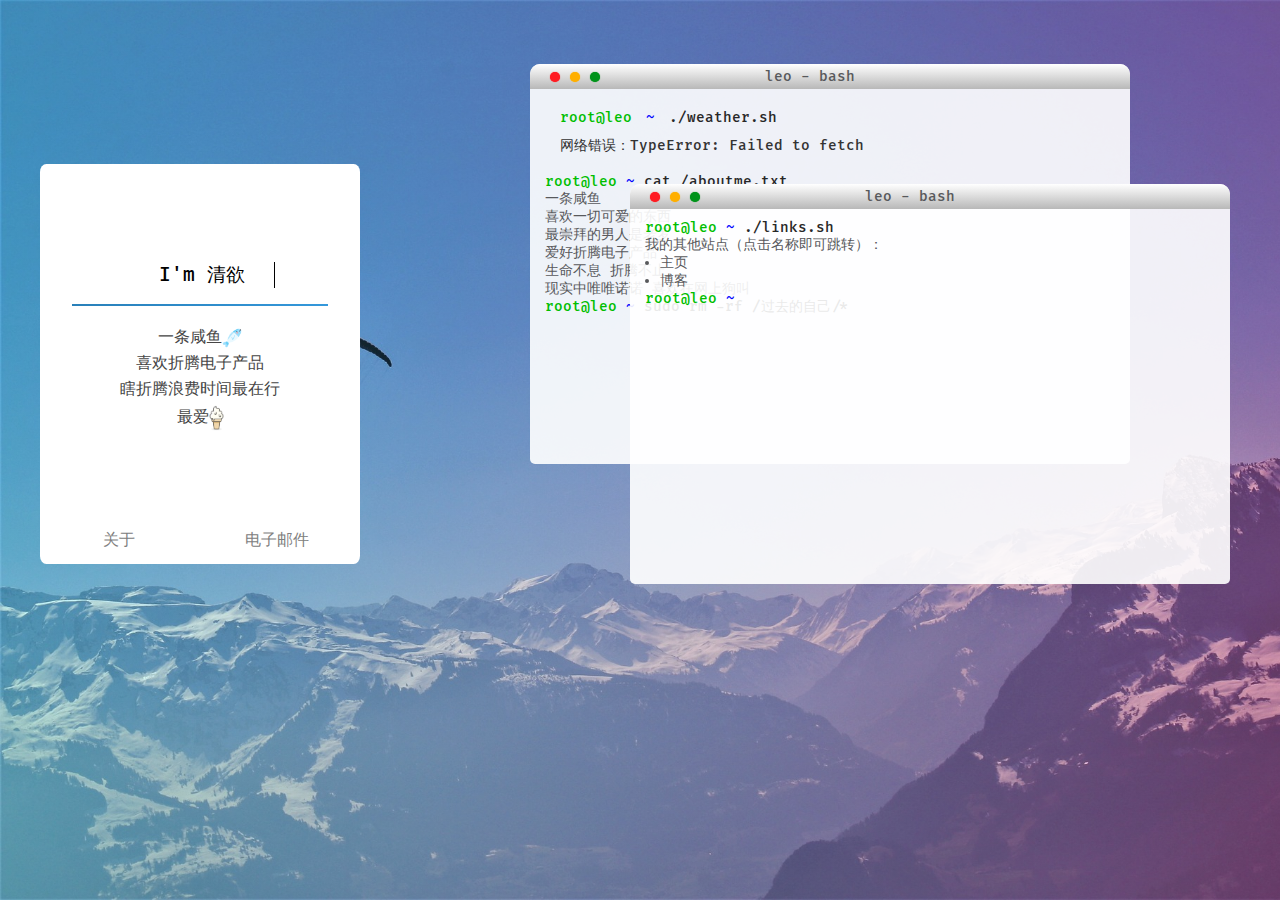
==== commit acccb6f2: "Add files via upload" ====
--- a/index.html
+++ b/index.html
@@ -1,41 +1,214 @@
-<!doctype html>
-<html lang="zh-CN">
-  <head>
-    <meta charset="UTF-8" />
-    <meta http-equiv="Access-Control-Allow-Origin" content="*" />
-    <!-- <meta http-equiv="Content-Security-Policy" content="upgrade-insecure-requests"> -->
-    <meta name="viewport" content="width=device-width, initial-scale=1.0" />
-    <link rel="icon" href="/images/icon/favicon.ico" />
-    <link rel="apple-touch-icon" href="/images/logo/apple-touch-icon.png" />
-    <link rel="bookmark" href="/images/logo/apple-touch-icon.png" />
-    <link rel="apple-touch-icon-precomposed" sizes="200x200" href="/images/logo/apple-touch-icon.png" />
-    <meta name="description" content="一个默默无闻的主页" />
-    <meta name="keywords" content="清欲,个人主页" />
-    <meta name="author" content="清欲" />
-    <meta name="theme-color" content="#424242" />
-    <title>清欲の主页</title>
-    <!-- HarmonyOS Sans -->
-    <!-- 本站 CDN 已开启防盗链，非本站域名不可访问，请更改链接为下方内容，否则自定义字体将失效 -->
-    <link rel="stylesheet" href="https://s1.hdslb.com/bfs/static/jinkela/long/font/regular.css" />
-    <!-- <link rel="stylesheet" href="https://cdn.imsyy.top/gh/imsyy/file/font/HarmonyOS_Sans/regular.min.css" /> -->
-    <!-- IE Out -->
-    <script>
-      if (/*@cc_on!@*/ false || (!!window.MSInputMethodContext && !!document.documentMode))
-        window.location.href =
-          'https://support.dmeng.net/upgrade-your-browser.html?referrer=' +
-          encodeURIComponent(window.location.href);
-    </script>
-    <script type="module" crossorigin src="/assets/index-7f9c494d.js"></script>
-    <link rel="stylesheet" href="/assets/index-3b2ad6b4.css">
-  <link rel="manifest" href="/manifest.webmanifest"><script id="vite-plugin-pwa:register-sw" src="/registerSW.js"></script></head>
-
-  <body>
-    <!-- 主体内容 -->
-    <div id="app"></div>
-    <!-- noscript -->
-    <noscript>
-      <div style="text-align: center">请开启 JavaScript</div>
-    </noscript>
-    
-  </body>
-</html>
+<!DOCTYPE html>
+<html lang="en">
+    <head>
+        <meta charset="UTF-8" />
+        <meta
+            name="viewport"
+            content="width=device-width,initial-scale=1.0,maximum-scale=1.0,minimum-scale=1.0,user-scalable=no"
+        />
+        <title>清欲の主页</title>
+        <meta name="description" content="清欲的个人主页" />
+        <meta name="keywords" content="清欲" />
+        <link rel="stylesheet" type="text/css" href="./css/FiraCode.css" />
+        <link rel="stylesheet" type="text/css" href="./css/nutssss.css" />
+        <link rel="icon" href="./favicon.ico" />
+    </head>
+
+    <body>
+        <div id="box">
+            <!-- 个人资料卡片 -->
+            <div class="meBox">
+                <!-- 头像 -->
+                <div class="headPhoto"></div>
+                <!-- 介绍 -->
+                <div class="meBox-title">
+                    <p>I'm 清欲</p>
+                    <div class="fg"></div>
+                </div>
+                <div class="meBox-text">
+                    <p>一条咸鱼<img src="./img/fish.png" alt="咸鱼" style="width: 20px; vertical-align: middle" /></p>
+                    <p>喜欢折腾电子产品</p>
+                    <p>瞎折腾浪费时间最在行</p>
+                    <p>最爱<img src="./img/002.png" alt="冰激凌" style="width: 15px; vertical-align: middle" /></p>
+                </div>
+                <!-- 两个按钮 -->
+                <div class="meBox-Button">
+                    <a href="https://blog.leoo.fun/about">关于</a>
+                   <a href="mailto:tswxa3@163.com">电子邮件</a>
+                </div>
+            </div>
+
+            <!-- 伪终端介绍 -->
+            <div id="cmdBox">
+                <!-- 第一个终端 -->
+                <div class="cmd">
+                    <!-- 三个按钮 -->
+                    <div class="click">
+                        <div class="red"></div>
+                        <div class="yellow"></div>
+                        <div class="green"></div>
+                    </div>
+                    <!-- 顶部标题 -->
+                    <div class="title">
+                        <span>leo - bash</span>
+                    </div>
+                    <!-- 终端内文字 -->
+                    <div class="cmdText">
+                  <!-- 在页面中放置一个容器 -->
+                  <div id="weatherTerminal"></div>
+                  
+                  <script>
+                  // 获取页面上的容器，并创建 shadow root，开启封装模式
+                  var container = document.getElementById("weatherTerminal");
+                  var shadow = container.attachShadow({ mode: "open" });
+                  
+                  // 定义 shadow DOM 内部使用的 HTML 和 CSS
+                  shadow.innerHTML = `
+                    <style>
+                      /* Shadow 内部样式，不会影响页面全局 */
+                  .cmdText {
+                      padding-top: 10px;
+                      padding-left: 15px;
+                  }
+                  
+                  .cmd2 {
+                      position: relative;
+                      top: -280px;
+                      left: 100px;
+                  }
+                  
+                  .cmd2 .cmdText .ul {
+                      margin-left: 15px;
+                  }
+                  
+                  .cmd2 .cmdText .ul a {
+                      text-decoration: none;
+                      color: rgb(88, 89, 92);
+                  }
+                  
+                  .cmd2 .cmdText .ul a:hover {
+                      color: rgb(0, 132, 255);
+                  }
+                  
+                      .cmdText span {
+                        margin-right: 5px;
+                      }
+                      .cmdText .user {
+                        color: rgb(0, 190, 0);
+                      }
+                      .cmdText .path {
+                        color: blue;
+                      }
+                      .cmdText .command {
+                        color: rgb(39, 39, 39);
+                      }
+                      #weatherOutput {
+                        margin-top: 10px;
+                        color: #333;
+                        line-height: 1.4;
+                      }
+                    </style>
+                    <div class="cmdText">
+                        <span class="user">root@leo</span>
+                        <span class="path">~</span>
+                        <span class="command">./weather.sh</span>
+                        <br />
+                        <div id="weatherOutput"></div>
+                    </div>
+                  `;
+                  
+                  // 显示天气信息的函数
+                  function displayWeather(data) {
+                    var html = "";
+                    html += "地区：" + data.province + " " + data.city + " " + data.district + "<br />";
+                    html += "更新时间：" + data.update_time + "<br />";
+                    html += "天气：" + data.weather + "<br />";
+                    html += "温度：" + data.temperature + "°C<br />";
+                    html += "风向：" + data.wind_direction + "<br />";
+                    html += "风力：" + data.wind_power + "<br />";
+                    html += "湿度：" + data.humidity + "%";
+                    // 通过 shadow 内部的 getElementById 更新天气信息
+                    shadow.getElementById("weatherOutput").innerHTML = html;
+                  }
+                  
+                  // 固定的 adcode 值（实际应用中可用自动定位+反向编码替换）
+                  var defaultAdcode = "371300";
+                  
+                  // API key 及接口地址设置
+                  var key = "Kctaa8zzN30meF9oGSa54fLwEc";
+                  var apiUrl = "https://api.nsmao.net/api/weather/query";
+                  var url = apiUrl + "?key=" + encodeURIComponent(key) + "&adcode=" + encodeURIComponent(defaultAdcode);
+                  
+                  // 发起 API 请求获取天气数据
+                  fetch(url)
+                    .then(function(response) {
+                      return response.json();
+                    })
+                    .then(function(result) {
+                      if (result.code === 200 && result.data) {
+                        displayWeather(result.data);
+                      } else {
+                        shadow.getElementById("weatherOutput").innerHTML =
+                          "天气数据获取失败：" + (result.msg || "未知错误");
+                      }
+                    })
+                    .catch(function(error) {
+                      shadow.getElementById("weatherOutput").innerHTML =
+                        "网络错误：" + error;
+                    });
+                  </script>
+
+                        <br />
+                        <span style="color: rgb(0, 190, 0)">root@leo</span>
+                        <span style="color: blue">~</span>
+                        <span style="color: rgb(39, 39, 39)">cat /aboutme.txt</span>
+						<p>一条咸鱼</p>
+						<p>喜欢一切可爱的东西</p>
+						<p>最崇拜的男人是老罗</p>
+                        <p>爱好折腾电子产品</p>
+                        <p>生命不息 折腾不止</p>
+						<p>现实中唯唯诺诺 喜欢在网上狗叫</p>
+                        <span style="color: rgb(0, 190, 0)">root@leo</span>
+                        <span style="color: blue">~</span>
+                        <span style="color: rgb(39, 39, 39)">sudo rm -rf /过去的自己/*</span>
+                    </div>
+                </div>
+                <!-- 第二个终端 -->
+                <div class="cmd cmd2">
+                    <!-- 三个按钮 -->
+                    <div class="click">
+                        <div class="red"></div>
+                        <div class="yellow"></div>
+                        <div class="green"></div>
+                    </div>
+                    <!-- 顶部标题 -->
+                    <div class="title">
+                        <span>leo - bash</span>
+                    </div>
+                    <!-- 终端内文字 -->
+                    <div class="cmdText">
+                        <span style="color: rgb(0, 190, 0)">root@leo</span>
+                        <span style="color: blue">~</span>
+                        <span style="color: rgb(39, 39, 39)">./links.sh</span>
+                        <p>我的其他站点（点击名称即可跳转）：</p>
+                        <ul class="ul">
+                            <li><a href="https://www.leoo.fun/">主页</a></li>
+                            <li><a href="https://blog.leoo.fun">博客</a></li>
+<!--                            <li><a href="https://note.n0ts.top/">Note</a></li>
+                            <li><a href="https://mc.n0ts.top/">Mc</a></li>
+                            <li><a href="https://mc.n0ts.top/blog/">McBlog</a></li> -->
+                        </ul>
+                        <span style="color: rgb(0, 190, 0)">root@leo</span>
+                        <span style="color: blue">~</span>
+                    </div>
+                </div>
+            </div>
+        </div>
+
+        <!-- 页脚 -->
+<!--        <div id="footer">
+            <p>© 2020 NUTSSSS</p>
+            <p>THEME MADE BY <a href="https://n0ts.top/">Nutssss</a></p>
+        </div> -->
+    </body>
+</html>
--- a/css/FiraCode.css
+++ b/css/FiraCode.css
@@ -0,0 +1,12 @@
+* {
+    font-family: FiraCode;
+}
+
+@font-face {
+    font-family: 'FiraCode';
+    src: url([data-uri]) format('woff2'),
+        url([data-uri]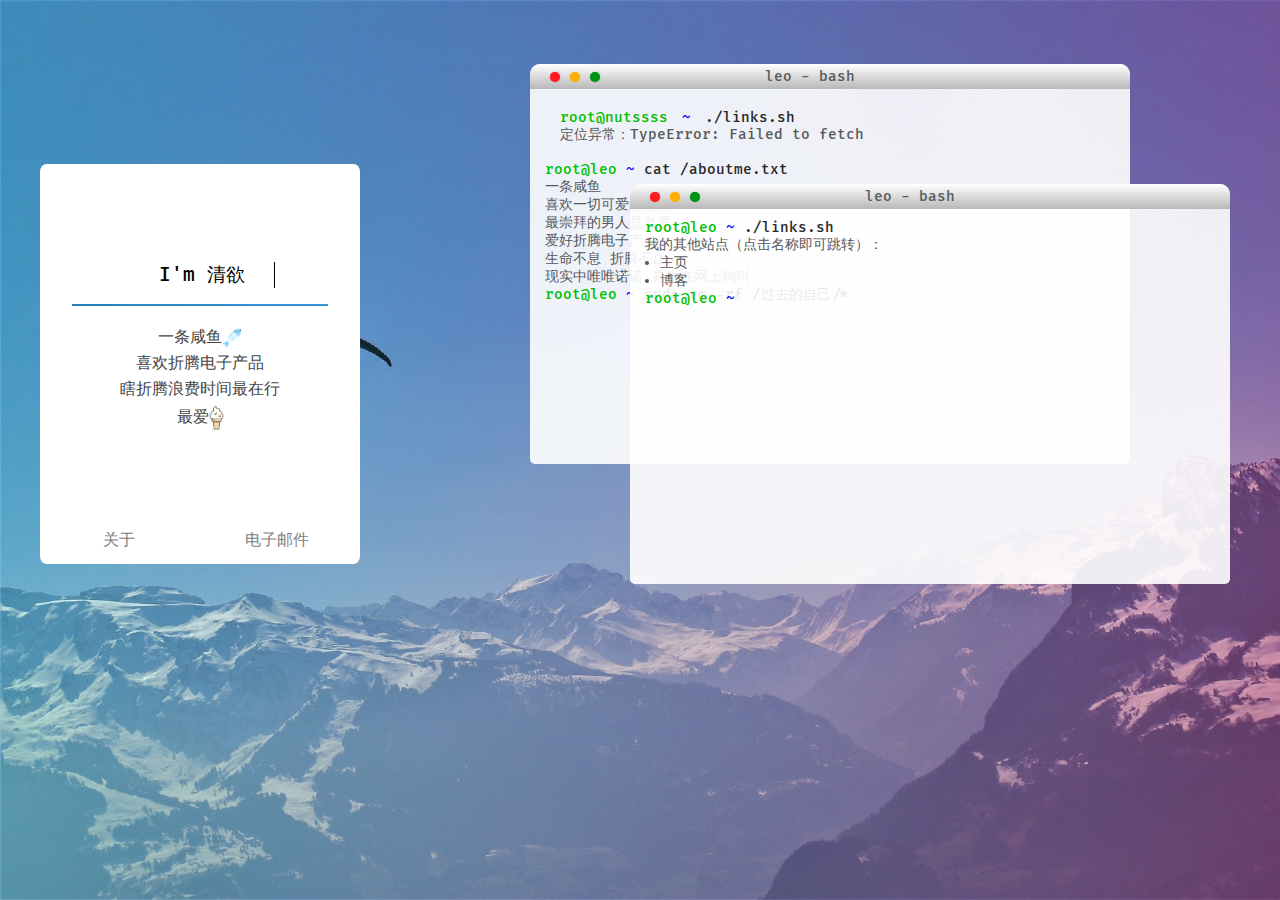
==== commit 4be70f3e: "Update index.html" ====
--- a/index.html
+++ b/index.html
@@ -54,108 +54,94 @@
                     </div>
                     <!-- 终端内文字 -->
                     <div class="cmdText">
-                  <!-- 在页面中放置一个容器 -->
-                  <div id="weatherTerminal"></div>
-                  
-                  <script>
-                  // 获取页面上的容器，并创建 shadow root，开启封装模式
-                  var container = document.getElementById("weatherTerminal");
-                  var shadow = container.attachShadow({ mode: "open" });
-                  
-                  // 定义 shadow DOM 内部使用的 HTML 和 CSS
-                  shadow.innerHTML = `
-                    <style>
-                      /* Shadow 内部样式，不会影响页面全局 */
-                  .cmdText {
-                      padding-top: 10px;
-                      padding-left: 15px;
-                  }
-                  
-                  .cmd2 {
-                      position: relative;
-                      top: -280px;
-                      left: 100px;
-                  }
-                  
-                  .cmd2 .cmdText .ul {
-                      margin-left: 15px;
-                  }
-                  
-                  .cmd2 .cmdText .ul a {
-                      text-decoration: none;
-                      color: rgb(88, 89, 92);
-                  }
-                  
-                  .cmd2 .cmdText .ul a:hover {
-                      color: rgb(0, 132, 255);
-                  }
-                  
-                      .cmdText span {
-                        margin-right: 5px;
-                      }
-                      .cmdText .user {
-                        color: rgb(0, 190, 0);
-                      }
-                      .cmdText .path {
-                        color: blue;
-                      }
-                      .cmdText .command {
-                        color: rgb(39, 39, 39);
-                      }
-                      #weatherOutput {
-                        margin-top: 10px;
-                        color: #333;
-                        line-height: 1.4;
-                      }
-                    </style>
-                    <div class="cmdText">
-                        <span class="user">root@leo</span>
-                        <span class="path">~</span>
-                        <span class="command">./weather.sh</span>
-                        <br />
-                        <div id="weatherOutput"></div>
-                    </div>
-                  `;
-                  
-                  // 显示天气信息的函数
-                  function displayWeather(data) {
-                    var html = "";
-                    html += "地区：" + data.province + " " + data.city + " " + data.district + "<br />";
-                    html += "更新时间：" + data.update_time + "<br />";
-                    html += "天气：" + data.weather + "<br />";
-                    html += "温度：" + data.temperature + "°C<br />";
-                    html += "风向：" + data.wind_direction + "<br />";
-                    html += "风力：" + data.wind_power + "<br />";
-                    html += "湿度：" + data.humidity + "%";
-                    // 通过 shadow 内部的 getElementById 更新天气信息
-                    shadow.getElementById("weatherOutput").innerHTML = html;
-                  }
-                  
-                  // 固定的 adcode 值（实际应用中可用自动定位+反向编码替换）
-                  var defaultAdcode = "371300";
-                  
-                  // API key 及接口地址设置
-                  var key = "Kctaa8zzN30meF9oGSa54fLwEc";
-                  var apiUrl = "https://api.nsmao.net/api/weather/query";
-                  var url = apiUrl + "?key=" + encodeURIComponent(key) + "&adcode=" + encodeURIComponent(defaultAdcode);
-                  
-                  // 发起 API 请求获取天气数据
-                  fetch(url)
-                    .then(function(response) {
-                      return response.json();
-                    })
-                    .then(function(result) {
-                      if (result.code === 200 && result.data) {
-                        displayWeather(result.data);
-                      } else {
-                        shadow.getElementById("weatherOutput").innerHTML =
-                          "天气数据获取失败：" + (result.msg || "未知错误");
-                      }
-                    })
-                    .catch(function(error) {
-                      shadow.getElementById("weatherOutput").innerHTML =
-                        "网络错误：" + error;
-                    });
+                 <!-- 在页面中放置一个容器 -->
+                 <div id="weatherTerminal"></div>
+                 
+                 <script>
+                 // 获取页面上的容器，并创建 shadow root，开启封装模式
+                 var container = document.getElementById("weatherTerminal");
+                 var shadow = container.attachShadow({ mode: "open" });
+                 
+                 // 定义 shadow DOM 内部使用的 HTML 和 CSS
+                 shadow.innerHTML = `
+                   <style>
+                     .cmdText {
+                       padding-top: 10px;
+                       padding-left: 15px;
+                     }
+                     .cmdText span {
+                       margin-right: 5px;
+                     }
+                   </style>
+                   <div class="cmdText">
+                     <span style="color: rgb(0, 190, 0)">root@nutssss</span>
+                     <span style="color: blue">~</span>
+                     <span style="color: rgb(39, 39, 39)">./links.sh</span>
+                     <br />
+                     <div id="weatherOutput">正在获取天气信息...</div>
+                   </div>
+                 `;
+                 
+                 // 使用你提供的高德 key 去定位用户 IP 获取 adcode
+                 function fetchAdcodeAndWeather() {
+                   var amapKey = "f66f5ad002da4a381a11e7bb35e50f8b";
+                   var amapUrl = "https://restapi.amap.com/v3/ip?key=" + encodeURIComponent(amapKey);
+                 
+                   fetch(amapUrl)
+                     .then(function(response) {
+                       return response.json();
+                     })
+                     .then(function(locationData) {
+                       if (locationData && locationData.adcode) {
+                         fetchWeather(locationData.adcode);
+                       } else {
+                         shadow.getElementById("weatherOutput").innerHTML = "定位失败";
+                       }
+                     })
+                     .catch(function(err) {
+                       shadow.getElementById("weatherOutput").innerHTML = "定位异常：" + err;
+                     });
+                 }
+                 
+                 function fetchWeather(adcode) {
+                   var weatherKey = "Kctaa8zzN30meF9oGSa54fLwEc";
+                   var apiUrl = "https://api.nsmao.net/api/weather/query";
+                   var url = apiUrl + "?key=" + encodeURIComponent(weatherKey) + "&adcode=" + encodeURIComponent(adcode);
+                 
+                   fetch(url)
+                     .then(function(response) {
+                       return response.json();
+                     })
+                     .then(function(result) {
+                       if (result.code === 200 && result.data) {
+                         displayWeather(result.data);
+                       } else {
+                         shadow.getElementById("weatherOutput").innerHTML =
+                           "天气获取失败：" + (result.msg || "未知错误");
+                       }
+                     })
+                     .catch(function(error) {
+                       shadow.getElementById("weatherOutput").innerHTML =
+                         "天气接口异常：" + error;
+                     });
+                 }
+                 
+                 function displayWeather(data) {
+                   var html = "";
+                   html += "地区：" + data.province + " " + data.city + " " + data.district + "<br />";
+                   html += "更新时间：" + data.update_time + "<br />";
+                   html += "天气：" + data.weather + "<br />";
+                   html += "温度：" + data.temperature + "°C<br />";
+                   html += "风向：" + data.wind_direction + "<br />";
+                   html += "风力：" + data.wind_power + "<br />";
+                   html += "湿度：" + data.humidity + "%";
+                   shadow.getElementById("weatherOutput").innerHTML = html;
+                 }
+                 
+                 // 开始执行获取 adcode 与天气信息的函数
+                 fetchAdcodeAndWeather();
+                 </script>
+
                   </script>
 
                         <br />
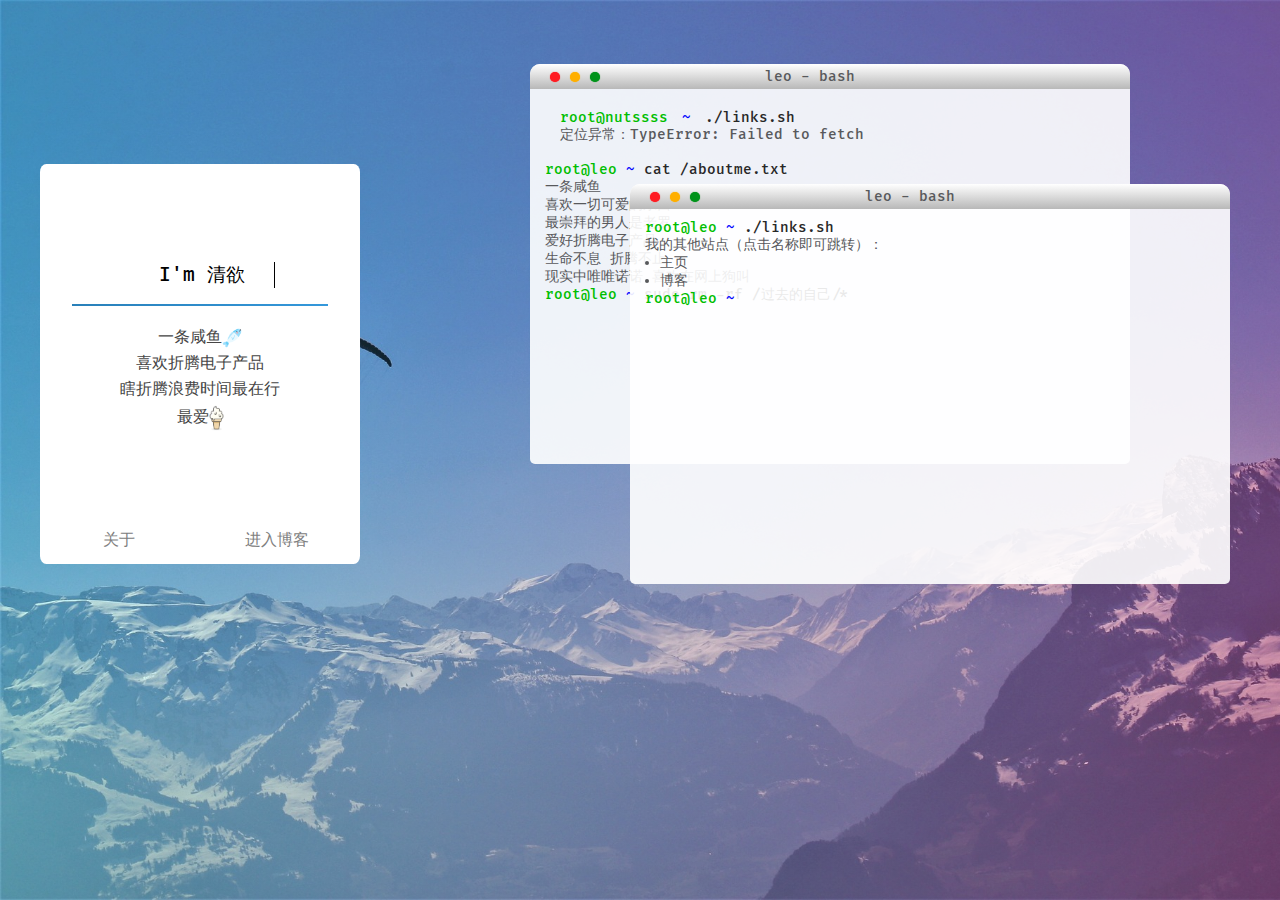
==== commit 301e486d: "Update index.html" ====
--- a/index.html
+++ b/index.html
@@ -26,15 +26,18 @@
                     <div class="fg"></div>
                 </div>
                 <div class="meBox-text">
+		    <script charset="UTF-8" id="LA_COLLECT" src="//sdk.51.la/js-sdk-pro.min.js"></script>
+		    <script>LA.init({id:"3LpCuUQ6Gv8fDNm3",ck:"3LpCuUQ6Gv8fDNm3"})</script>
                     <p>一条咸鱼<img src="./img/fish.png" alt="咸鱼" style="width: 20px; vertical-align: middle" /></p>
                     <p>喜欢折腾电子产品</p>
                     <p>瞎折腾浪费时间最在行</p>
                     <p>最爱<img src="./img/002.png" alt="冰激凌" style="width: 15px; vertical-align: middle" /></p>
                 </div>
+			
                 <!-- 两个按钮 -->
                 <div class="meBox-Button">
                     <a href="https://blog.leoo.fun/about">关于</a>
-                   <a href="mailto:tswxa3@163.com">电子邮件</a>
+                   <a href="https://blog.leoo.fun">进入博客</a>
                 </div>
             </div>
 
